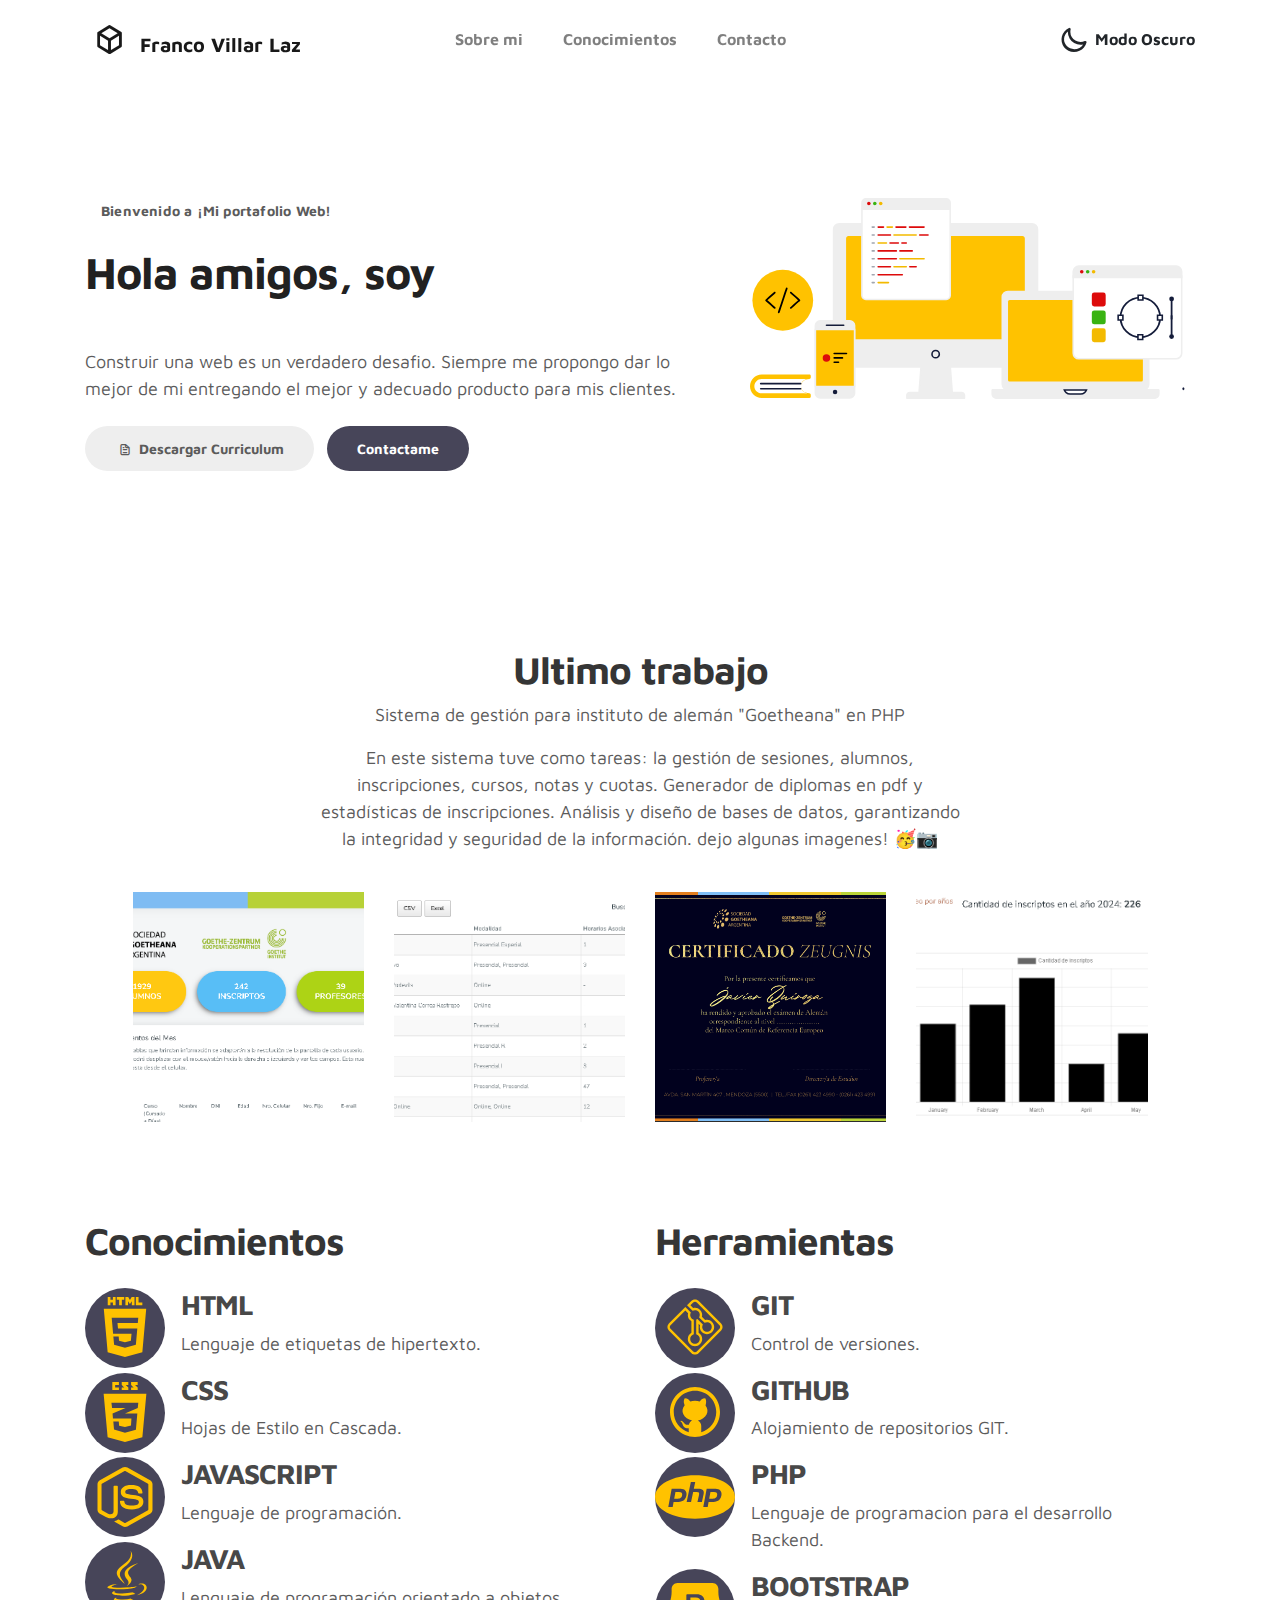
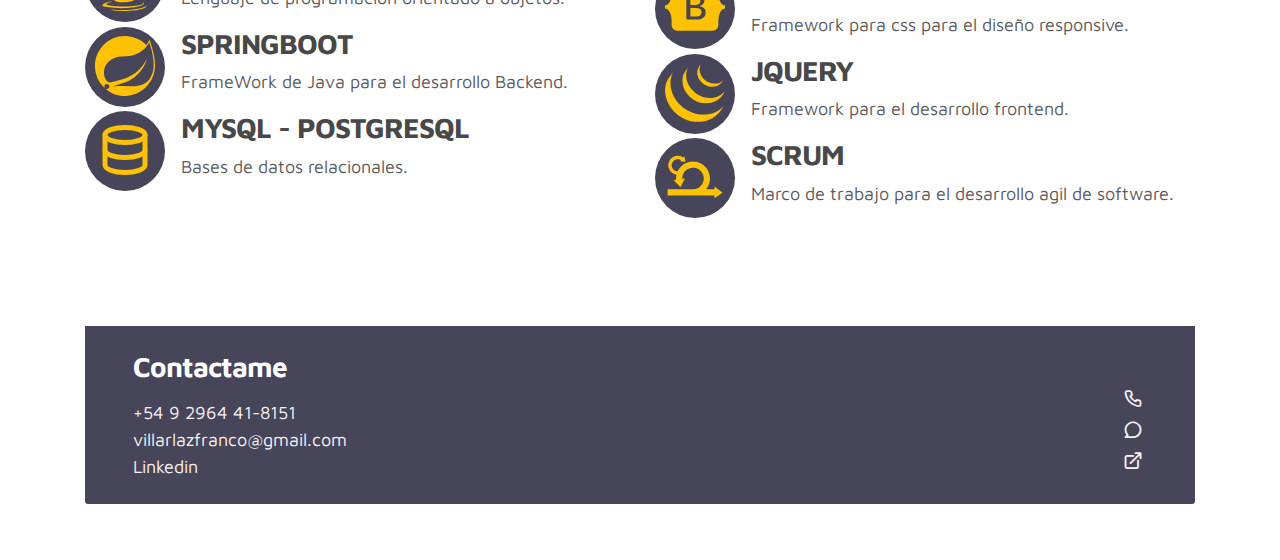
==== index.html @ 9d747d02 "Act" ====
<!doctype html>
<html lang="en">
  <head>
    <meta charset="utf-8">
    <meta name="viewport" content="width=device-width, initial-scale=1, shrink-to-fit=no">
    <meta name="description" content="">
    <meta name="author" content="">

    <title>Franco Villar Laz portafolio</title>

    <link rel="stylesheet" href="css/bootstrap.min.css">
    <link rel="stylesheet" href="css/unicons.css">
    <link rel="stylesheet" href="css/owl.carousel.min.css">
    <link rel="stylesheet" href="css/owl.theme.default.min.css">
    <link rel="stylesheet" href="css/galeria.css">
    <!-- MAIN STYLE -->
    <link rel="stylesheet" href="css/tooplate-style.css">
  </head>
  <body>

    <!-- MENU -->
    <nav class="navbar navbar-expand-sm navbar-light">
        <div class="container">
            <a class="navbar-brand" href="index.html"><i class='uil uil-cube'></i> Franco Villar Laz</a>

            <button class="navbar-toggler" type="button" data-toggle="collapse" data-target="#navbarNav" aria-controls="navbarNav" aria-expanded="false"
                aria-label="Toggle navigation">
                <span class="navbar-toggler-icon"></span>
                <span class="navbar-toggler-icon"></span>
                <span class="navbar-toggler-icon"></span>
            </button>

            <div class="collapse navbar-collapse" id="navbarNav">
                <ul class="navbar-nav mx-auto">
                    <li class="nav-item">
                        <a href="#about" class="nav-link"><span data-hover="Sobre mi">Sobre mi</span></a>
                    </li>
                    <!-- <li class="nav-item">
                        <a href="#project" class="nav-link"><span data-hover="Project">Proyectos</span></a>
                    </li> -->
                    <li class="nav-item">
                        <a href="#resume" class="nav-link"><span data-hover="Conocimientos">Conocimientos</span></a>
                    </li>
                    <li class="nav-item">
                        <a href="#contact" class="nav-link"><span data-hover="Contacto">Contacto</span></a>
                    </li>
                </ul>

                <ul class="navbar-nav ml-lg-auto">
                    <div class="ml-lg-4">
                      <div class="color-mode d-lg-flex justify-content-center align-items-center">
                        <i class="color-mode-icon"></i>
                        <span id="dark">Modo Oscuro</span>
                      </div>
                    </div>
                </ul>
            </div>
        </div>
    </nav>

    <!-- ABOUT -->
    <section class="about full-screen d-lg-flex justify-content-center align-items-center" id="about">
        <div class="container">
            <div class="row">
                
                <div class="col-lg-7 col-md-12 col-12 d-flex align-items-center">
                    <div class="about-text">
                        <small class="small-text">Bienvenido a <span class="mobile-block">¡Mi portafolio Web!</span></small>
                        <h1 class="animated animated-text">
                            <span class="mr-2">Hola amigos, soy</span>
                                <div class="animated-info">
                                    <span class="animated-item">Franco</span>
                                    <span class="animated-item">Desarrollador Backend</span>
                                    <span class="animated-item">Autodidacta</span>
                                </div>
                        </h1>
                        <br>

                        <p> Construir una web es un verdadero desafio. Siempre me propongo dar lo mejor de mi entregando el mejor y adecuado producto para mis clientes.</p>
                        
                        <div class="custom-btn-group mt-4">
                          <a href="Franco_VillarLaz_CV.pdf" class="btn mr-lg-2 custom-btn"><i class='uil uil-file-alt'></i> Descargar Curriculum</a>
                          <a href="#contact" class="btn custom-btn custom-btn-bg custom-btn-link">Contactame</a>
                        </div>
                    </div>
                </div>

                <div class="col-lg-5 col-md-12 col-12">
                    <div class="about-image svg">
                        <img src="images/undraw/device.svg" class="img-fluid" alt="svg image">
                    </div>
                </div>

            </div>
        </div>
    </section>

<!-- PROJECTS --> 
 <section class="project py-5" id="project">
        <div class="container">
                
                <div class="row">
                  <div class="col-lg-11 text-center mx-auto col-12">

                      <div class="col-lg-8 mx-auto">
                        <h2> Ultimo trabajo </h2>
                        <p>Sistema de gestión para instituto de alemán "Goetheana" en PHP</p>
                        <p>En este sistema tuve como tareas:

                          la gestión de sesiones, alumnos, inscripciones, cursos, notas y
                          cuotas.
                          Generador de diplomas en pdf y estadísticas de inscripciones.
                          Análisis y diseño de bases de datos, garantizando la integridad y
                          seguridad de la información.
                          dejo algunas imagenes! 🥳📷
                          </p><br>
                      </div>

                      <div class="row" id="gallery" data-toggle="modal" data-target="#exampleModal">
                        <div class="col-12 col-sm-6 col-lg-3">
                          <img class="w-100" src="./images/Galeria/goetheInicio.png"  alt="First slide" data-target="#carouselExample" data-slide-to="0">
                        </div>
                        <div class="col-12 col-sm-6 col-lg-3">

                          <img class="w-100" src="./images/Galeria/gestion_cursos.png"  alt="First slide" data-target="#carouselExample" data-slide-to="1">
                        </div>
                        <div class="col-12 col-sm-6 col-lg-3">
                          <img class="w-100"src="./images/Galeria/certificado.png" alt="First slide" data-target="#carouselExample" data-slide-to="2">
                        </div>
                        <div class="col-12 col-sm-6 col-lg-3">
                          <img class="w-100" src="./images/Galeria/stats.png"
                          alt="First slide" data-target="#carouselExample" data-slide-to="3">
                        </div>
                      </div>
                      
                      <!-- Modal -->
                      <!-- 
                      This part is straight out of Bootstrap docs. Just a carousel inside a modal.
                      -->
                      <div class="modal fade" id="exampleModal" tabindex="-1" role="dialog" aria-hidden="true">
                        <div class="modal-dialog" role="document">
                          <div class="modal-content">
                            <div class="modal-header">
                              <button type="button" class="close" data-dismiss="modal" aria-label="Close">
                                <span aria-hidden="true">&times;</span>
                              </button>
                            </div>
                            <div class="modal-body">
                              <div id="carouselExample" class="carousel slide" data-ride="carousel">
                                <ol class="carousel-indicators">
                                  <li data-target="#carouselExample" data-slide-to="0" class="active"></li>
                                  <li data-target="#carouselExample" data-slide-to="1"></li>
                                  <li data-target="#carouselExample" data-slide-to="2"></li>
                                  <li data-target="#carouselExample" data-slide-to="3"></li>
                                </ol>
                                <div class="carousel-inner">
                                  <div class="carousel-item active">
                                    <img class="d-block w-100" src="./images/Galeria/goetheInicio.png" alt="Fourth slide">
                                   
                                  </div>
                                  <div class="carousel-item">
                                    <img class="d-block w-100" src="./images/Galeria/gestion_cursos.png" alt="Fourth slide">
                                    
                                  </div>
                                  <div class="carousel-item">
                                    <img class="d-block w-100" src="./images/Galeria/certificado.png" alt="Fourth slide">
                                    
                                  </div>
                                  <div class="carousel-item">
                                    <img class="d-block w-100" src="./images/Galeria/stats.png" alt="Fourth slide">
                                  </div>
                                </div>
                                <a class="carousel-control-prev" href="#carouselExample" role="button" data-slide="prev">
                                  <span class="carousel-control-prev-icon" aria-hidden="true"></span>
                                  <span class="sr-only">Previous</span>
                                </a>
                                <a class="carousel-control-next" href="#carouselExample" role="button" data-slide="next">
                                  <span class="carousel-control-next-icon" aria-hidden="true"></span>
                                  <span class="sr-only">Next</span>
                                </a>
                              </div>
                            </div>
                            <div class="modal-footer">
                              <button type="button" class="btn btn-secondary" data-dismiss="modal">Close</button>
                            </div>
                          </div>
                        </div>
                      </div>
    </section>

    <!-- FEATURES -->
    <section class="resume py-5 d-lg-flex justify-content-center align-items-center" id="resume">
        <div class="container">
            <div class="row">

                <div class="col-lg-6 col-12">
                  <h2 class="mb-4">Conocimientos</h2>

                    <div class="conocimientos">
                        <div class="">
                             <div class="timeline-yr">
                                  <span><svg fill="#ffc200" version="1.1" xmlns="http://www.w3.org/2000/svg" xmlns:xlink="http://www.w3.org/1999/xlink" width="60px" height="60px" viewBox="0 0 512 512" enable-background="new 0 0 512 512" xml:space="preserve"><g id="SVGRepo_bgCarrier" stroke-width="0"></g><g id="SVGRepo_tracerCarrier" stroke-linecap="round" stroke-linejoin="round"></g><g id="SVGRepo_iconCarrier"> <g id="c133de6af664cd4f011a55de6b000d0b"> <path display="inline" d="M108.669,0.501h23.032v22.756h21.069V0.501h23.034V69.41h-23.032V46.334h-21.069V69.41h-23.032V0.501 H108.669z M206.091,23.353h-20.275V0.501h63.594v22.852h-20.285V69.41h-23.032V23.353H206.091z M259.502,0.501h24.02l14.771,24.213 l14.759-24.213h24.023V69.41h-22.938V35.256l-15.845,24.5h-0.395l-15.856-24.5V69.41h-22.539V0.501z M348.54,0.501h23.038v46.133 h32.391V69.41H348.54V0.501z M74.987,100.926l32.946,369.533l147.844,41.04L404.031,470.4l32.981-369.475H74.987z M368.289,188.62 l-2.063,22.977l-0.906,10.188h-0.149H256h-0.158h-63.956l4.142,46.407h59.814H256h92.98h12.214l-1.106,12.172l-10.65,119.32 l-0.682,7.652L256,433.045v0.008l-0.208,0.059l-92.839-25.774l-6.351-71.161h20.97h24.527l3.227,36.146l50.474,13.632l0.042-0.013 v-0.004l50.551-13.64l5.257-58.781H256h-0.158H154.578L143.439,188.62l-1.085-12.157h113.488H256h113.374L368.289,188.62z"> </path> </g> </g></svg></span>
                             </div>
                             <div class="timeline-info">
                                  <h3><span>HTML</span></h3>
                                  <p>Lenguaje de etiquetas de hipertexto.</p>
                             </div>
                        </div>

                        <div class="">
                            <div class="timeline-yr">
                                <span><svg fill="#ffc200" version="1.1" xmlns="http://www.w3.org/2000/svg" xmlns:xlink="http://www.w3.org/1999/xlink" width="60px" height="60px" viewBox="0 0 512 512" enable-background="new 0 0 512 512" xml:space="preserve"><g id="SVGRepo_bgCarrier" stroke-width="0"></g><g id="SVGRepo_tracerCarrier" stroke-linecap="round" stroke-linejoin="round"></g><g id="SVGRepo_iconCarrier"> <g id="c133de6af664cd4f011a55de6b001a2b"> <path display="inline" d="M204.064,46.682v22.018h-56.302V0.501h56.302v24.13h-32.172v22.051H204.064z M261.941,24.631h22.492 V0.501h-56.308c0,0,0,12.112,0,24.13c7.533,7.533,11.461,11.139,22.356,22.034c-6.369,0-22.356,0.022-22.356,0.021v22.014h56.308 V46.682L261.941,24.631z M341.746,24.631h22.49V0.501H307.93c0,0,0,12.112,0,24.13c7.531,7.533,11.461,11.139,22.355,22.034 c-6.365,0-22.355,0.022-22.355,0.021v22.014h56.307V46.682L341.746,24.631z M438.395,101.112l-34.203,370.486l-148.193,39.9 l-148.196-39.9L73.605,101.112H438.395z M369.477,176.444H255.865h-115.62l5.529,44.739h110.091h6.184l-6.184,2.574 l-106.067,44.177l3.518,43.73l102.549,0.333l54.963,0.175l-3.521,58.311l-51.442,14.484v-0.046l-0.422,0.116l-49.684-12.542 l-3.015-36.195h-0.164h-46.085h-0.162l6.032,69.876l93.5,27.649v-0.05l0.168,0.05l93-27.146L361.1,267.935H255.865h-0.26 l0.26-0.112l109.086-46.639L369.477,176.444z"> </path> </g> </g></svg></span>
                            </div>
                            <div class="timeline-info">
                                <h3><span>CSS</span></h3>
                                <p>Hojas de Estilo en Cascada.</p>
                            </div>
                        </div>

                        <div class="">
                            <div class="timeline-yr">
                                <span><svg fill="#ffc200" width="60px" height="60px" viewBox="0 0 24 24"  xmlns="http://www.w3.org/2000/svg"><g id="SVGRepo_bgCarrier" stroke-width="0"></g><g id="SVGRepo_tracerCarrier" stroke-linecap="round" stroke-linejoin="round"></g><g id="SVGRepo_iconCarrier"> <path d="M12 23.9555C11.6584 23.9555 11.3395 23.8674 11.0435 23.7134L8.01449 21.9748C7.55901 21.7327 7.78675 21.6447 7.9234 21.6006C8.5383 21.4026 8.65217 21.3586 9.28986 21.0064C9.35818 20.9624 9.44928 20.9844 9.5176 21.0284L11.8406 22.3709C11.9317 22.4149 12.0455 22.4149 12.1139 22.3709L21.2008 17.2871C21.2919 17.2431 21.3375 17.1551 21.3375 17.045V6.89944C21.3375 6.7894 21.2919 6.70137 21.2008 6.65735L12.1139 1.59556C12.0228 1.55155 11.9089 1.55155 11.8406 1.59556L2.75362 6.65735C2.66253 6.70137 2.61698 6.81141 2.61698 6.89944V17.045C2.61698 17.1331 2.66253 17.2431 2.75362 17.2871L5.23602 18.6736C6.57971 19.3338 7.42236 18.5636 7.42236 17.7933V7.77975C7.42236 7.6477 7.53623 7.51566 7.69565 7.51566H8.85714C8.99379 7.51566 9.13043 7.6257 9.13043 7.77975V17.7933C9.13043 19.5319 8.15114 20.5443 6.44306 20.5443C5.91925 20.5443 5.50932 20.5443 4.34783 19.9941L1.95652 18.6736C1.36439 18.3435 1 17.7273 1 17.067V6.92145C1 6.26121 1.36439 5.645 1.95652 5.31488L11.0435 0.231082C11.6128 -0.0770272 12.3872 -0.0770272 12.9565 0.231082L22.0435 5.31488C22.6356 5.645 23 6.26121 23 6.92145V17.067C23 17.7273 22.6356 18.3435 22.0435 18.6736L12.9565 23.7574C12.6605 23.8894 12.3188 23.9555 12 23.9555ZM14.8012 16.979C10.8157 16.979 9.99586 15.2184 9.99586 13.7219C9.99586 13.5898 10.1097 13.4578 10.2692 13.4578H11.4534C11.5901 13.4578 11.7039 13.5458 11.7039 13.6778C11.8861 14.8442 12.4099 15.4165 14.824 15.4165C16.7371 15.4165 17.5569 14.9983 17.5569 14.008C17.5569 13.4358 17.3292 13.0176 14.3458 12.7315C11.8634 12.4894 10.3147 11.9612 10.3147 10.0466C10.3147 8.26392 11.8634 7.20755 14.4596 7.20755C17.3747 7.20755 18.8095 8.17589 18.9917 10.2886C18.9917 10.3547 18.9689 10.4207 18.9234 10.4867C18.8778 10.5307 18.8095 10.5747 18.7412 10.5747H17.5569C17.4431 10.5747 17.3292 10.4867 17.3064 10.3767C17.0331 9.16624 16.3271 8.7701 14.4596 8.7701C12.3644 8.7701 12.1139 9.47435 12.1139 10.0025C12.1139 10.6408 12.4099 10.8388 15.234 11.191C18.0352 11.5431 19.3561 12.0493 19.3561 13.9419C19.3333 15.8786 17.6936 16.979 14.8012 16.979Z" fill="#ffc200ff"></path> </g></svg></span>
                            </div>
                            <div class="timeline-info">
                                <h3><span>JAVASCRIPT</h3>
                                <p>Lenguaje de programación. </p>
                            </div>
                        </div>
                        
                        <div class="">
                            <div class="timeline-yr">
                                <span>
                                  <svg fill="#ffc200" width="60px" height="60px" viewBox="-3 0 24 24" xmlns="http://www.w3.org/2000/svg"><g id="SVGRepo_bgCarrier" stroke-width="0"></g><g id="SVGRepo_tracerCarrier" stroke-linecap="round" stroke-linejoin="round"></g><g id="SVGRepo_iconCarrier"><path d="m5.701 18.561s-.918.534.653.714c.575.085 1.239.134 1.913.134 1.084 0 2.138-.125 3.149-.363l-.093.018c.374.228.809.445 1.262.624l.059.02c-4.698 2.014-10.633-.117-6.942-1.148z"></path><path d="m5.127 15.933s-1.029.762.542.924c.687.086 1.482.136 2.289.136 1.461 0 2.884-.162 4.252-.468l-.129.024c.275.258.604.463.968.596l.02.006c-5.68 1.661-12.008.131-7.942-1.218z"></path><path d="m9.966 11.475c1.158 1.333-.304 2.532-.304 2.532s2.939-1.52 1.59-3.418c-1.261-1.772-2.228-2.653 3.006-5.688 0 0-8.216 2.052-4.292 6.574z"></path><path d="m16.18 20.505s.678.56-.747.992c-2.712.822-11.287 1.07-13.67.033-.856-.373.75-.89 1.254-.998.232-.059.499-.093.774-.093h.057-.003c-.952-.671-6.155 1.318-2.64 1.886 9.579 1.554 17.462-.7 14.978-1.82z"></path><path d="m6.142 13.21s-4.362 1.036-1.545 1.412c.759.063 1.644.098 2.536.098 1.139 0 2.264-.058 3.372-.171l-.139.012c1.805-.152 3.618-.48 3.618-.48-.425.186-.785.382-1.126.605l.029-.018c-4.43 1.165-12.986.623-10.523-.569 1.086-.563 2.372-.893 3.734-.893h.046-.002z"></path><path d="m13.966 17.585c4.502-2.34 2.421-4.588.967-4.286-.199.037-.372.085-.539.146l.023-.007c.095-.134.226-.237.379-.295l.006-.002c2.874-1.01 5.086 2.981-.928 4.56.037-.033.067-.072.089-.115l.001-.002z"></path><path d="m11.252 0s2.494 2.494-2.366 6.33c-3.896 3.077-.889 4.831 0 6.836-2.274-2.052-3.943-3.858-2.824-5.54 1.644-2.468 6.197-3.664 5.19-7.627z"></path><path d="m6.585 23.925c4.32.277 10.96-.154 11.12-2.198 0 0-.302.775-3.572 1.391-1.806.326-3.885.512-6.008.512-1.739 0-3.448-.125-5.121-.366l.191.023s.553.458 3.393.64z"></path></g></svg>
                                </span>
                            </div>
                            <div class="timeline-info">
                                <h3><span>JAVA</h3>
                                <p>Lenguaje de programación orientado a objetos.</p>
                            </div>
                        </div>
                        <div class="">
                          <div class="timeline-yr">
                              <span><svg fill="#ffc200" width="60px" height="60px" viewBox="0 0 32 32" xmlns="http://www.w3.org/2000/svg" ><g id="SVGRepo_bgCarrier" stroke-width="0"></g><g id="SVGRepo_tracerCarrier" stroke-linecap="round" stroke-linejoin="round"></g><g id="SVGRepo_iconCarrier"> <g fill="none" fill-rule="evenodd"> <path d="M0 0h32v32H0z"></path> <path fill="#ffc200ff" d="M5.466 27.993c.586.473 1.446.385 1.918-.202.475-.585.386-1.445-.2-1.92-.585-.474-1.444-.383-1.92.202-.45.555-.392 1.356.115 1.844l-.266-.234C1.972 24.762 0 20.597 0 15.978 0 7.168 7.168 0 15.98 0c4.48 0 8.53 1.857 11.435 4.836.66-.898 1.232-1.902 1.7-3.015 2.036 6.118 3.233 11.26 2.795 15.31-.592 8.274-7.508 14.83-15.93 14.83-3.912 0-7.496-1.416-10.276-3.757l-.238-.21zm23.58-4.982c4.01-5.336 1.775-13.965-.085-19.48-1.657 3.453-5.738 6.094-9.262 6.93-3.303.788-6.226.142-9.283 1.318-6.97 2.68-6.86 10.992-3.02 12.86.002 0 .23.124.227.12 0-.002 5.644-1.122 8.764-2.274 4.56-1.684 9.566-5.835 11.213-10.657-.877 5.015-5.182 9.84-9.507 12.056-2.302 1.182-4.092 1.445-7.88 2.756-.464.158-.828.314-.828.314.96-.16 1.917-.212 1.917-.212 5.393-.255 13.807 1.516 17.745-3.73z"></path> </g> </g></svg></span>
                          </div>
                          <div class="timeline-info">
                              <h3><span>SPRINGBOOT</h3>
                              <p>FrameWork de Java para el desarrollo Backend.</p>
                          </div>
                        </div>

                        <div class="">
                          <div class="timeline-yr">
                              <span><svg width="60px" height="60px" viewBox="0 0 24 24" xmlns="http://www.w3.org/2000/svg" fill="none"><g id="SVGRepo_bgCarrier" stroke-width="0"></g><g id="SVGRepo_tracerCarrier" stroke-linecap="round" stroke-linejoin="round"></g><g id="SVGRepo_iconCarrier"> <g stroke="#ffc200ff" stroke-width="2"> <path d="M20 12c0 1.657-3.582 3-8 3s-8-1.343-8-3"></path> <path d="M20 18c0 1.657-3.582 3-8 3s-8-1.343-8-3"></path> <ellipse cx="12" cy="6" rx="8" ry="3"></ellipse> <path d="M4 6v12"></path> <path d="M20 6v12"></path> </g> </g></svg></span>
                            </div>
                          <div class="timeline-info">
                              <h3><span>MYSQL - POSTGRESQL</h3>
                              <p>Bases de datos relacionales.</p>
                          </div>

                      </div>
                    </div>
                </div>

                <div class="col-lg-6 col-12">
                  <h2 class="mb-4 mobile-mt-2">Herramientas</h2>

                    <div class="timeline">
                        <div class="">
                              <div class="timeline-yr">
                                  <span><svg xmlns="http://www.w3.org/2000/svg" x="0px" y="0px" width="60" height="60" viewBox="0,0,256,256">
                                    <g fill="#ffc200" fill-rule="nonzero" stroke="none" stroke-width="1" stroke-linecap="butt" stroke-linejoin="miter" stroke-miterlimit="10" stroke-dasharray="" stroke-dashoffset="0" font-family="none" font-weight="none" font-size="none" text-anchor="none" style="mix-blend-mode: normal"><g transform="scale(5.12,5.12)"><path d="M25,4c0.56641,0 1.09766,0.21875 1.49609,0.62109l18.88281,18.88281c0.82813,0.82422 0.82813,2.16797 0,2.99219l-18.88281,18.88281c-0.39844,0.40234 -0.92969,0.62109 -1.49609,0.62109c-0.56641,0 -1.09766,-0.21875 -1.49609,-0.62109l-18.88281,-18.88281c-0.82813,-0.82422 -0.82813,-2.16797 0,-2.99219l12.32031,-12.32031l2.27344,2.27344c-0.54687,2.03125 0.00391,4.24609 1.54297,5.78516c0.36719,0.36719 0.78516,0.68359 1.24219,0.94531v9.62891c-1.82031,1.05078 -3,3.00781 -3,5.18359c0,3.30859 2.69141,6 6,6c3.30859,0 6,-2.69141 6,-6c0,-2.17578 -1.17969,-4.13281 -3,-5.18359v-7.57422l1.21484,1.21484c-0.54687,2.03125 0.00391,4.24609 1.54297,5.78516c1.13281,1.13281 2.64063,1.75781 4.24219,1.75781c1.60156,0 3.10938,-0.625 4.24219,-1.75781c2.33984,-2.33984 2.33984,-6.14453 0,-8.48437c-1.12891,-1.12891 -2.625,-1.75 -4.22266,-1.75c-0.52734,0 -1.05469,0.07031 -1.5625,0.20703l-2.67187,-2.67187c0.54688,-2.03125 -0.00391,-4.24609 -1.54297,-5.78516c-1.12891,-1.12891 -2.625,-1.75 -4.22266,-1.75c-0.52734,0 -1.05469,0.07031 -1.5625,0.20703l-2.27344,-2.27344l2.32031,-2.32031c0.39844,-0.40234 0.92969,-0.62109 1.49609,-0.62109M25,2c-1.05469,0 -2.10937,0.40234 -2.91016,1.20703l-3.73437,3.73437l4.62109,4.62109c0.62891,-0.36719 1.33594,-0.55469 2.04297,-0.55469c1.01563,0 2.03125,0.38672 2.80859,1.16406c1.31641,1.31641 1.50781,3.31641 0.60547,4.84766l4.54297,4.54297c0.62891,-0.36719 1.33594,-0.55469 2.04297,-0.55469c1.01563,0 2.03125,0.38672 2.80859,1.16406c1.5625,1.5625 1.5625,4.09375 0,5.65625c-0.78125,0.78125 -1.80469,1.17188 -2.82812,1.17188c-1.02344,0 -2.04687,-0.39062 -2.82812,-1.17187c-1.31641,-1.31641 -1.50781,-3.31641 -0.60547,-4.85156l-4.54297,-4.54297c-0.32422,0.19141 -0.66797,0.33203 -1.02344,0.42188v12.28516c1.72266,0.44531 3,1.99609 3,3.85938c0,2.21094 -1.78906,4 -4,4c-2.20703,0 -4,-1.78906 -4,-4c0,-1.86328 1.27734,-3.41406 3,-3.85937v-12.28516c-0.66797,-0.17187 -1.30469,-0.50391 -1.82812,-1.02734c-1.31641,-1.31641 -1.50781,-3.31641 -0.60547,-4.84766l-4.625,-4.625l-13.73437,13.73438c-1.60938,1.60547 -1.60938,4.21484 0,5.82031l18.88281,18.88281c0.80078,0.80469 1.85547,1.20703 2.91016,1.20703c1.05469,0 2.10938,-0.40234 2.91016,-1.20703l18.88281,-18.88281c1.60938,-1.60547 1.60938,-4.21484 0,-5.82031l-18.88281,-18.88281c-0.80078,-0.80469 -1.85547,-1.20703 -2.91016,-1.20703z"></path></g></g>
                                    </svg></span></div>
                              <div class="timeline-info">
                                  <h3><span>GIT</span></h3>
                                  <p>Control de versiones.</p>
                              </div>
                        </div> 
                        <div class="">
                          <div class="timeline-yr">
                              <span><svg xmlns="http://www.w3.org/2000/svg" x="0px" y="0px" width="60" height="60" viewBox="0,0,256,256">
                                <g fill="#ffc200" fill-rule="nonzero" stroke="none" stroke-width="1" stroke-linecap="butt" stroke-linejoin="miter" stroke-miterlimit="10" stroke-dasharray="" stroke-dashoffset="0" font-family="none" font-weight="none" font-size="none" text-anchor="none" style="mix-blend-mode: normal"><g transform="scale(5.33333,5.33333)"><path d="M24,4c-11.02793,0 -20,8.97207 -20,20c0,11.02793 8.97207,20 20,20c11.02793,0 20,-8.97207 20,-20c0,-11.02793 -8.97207,-20 -20,-20zM24,7c9.40662,0 17,7.59339 17,17c0,7.66536 -5.04306,14.12252 -12,16.25195v-5.11523c0,-1.91008 -1.10068,-3.5481 -2.69141,-4.36328c3.13805,-0.60035 5.72121,-2.3751 6.93703,-4.76606c1.21582,-2.39096 0.9149,-5.10432 -0.80812,-7.28668c0.44354,-1.36529 0.93902,-3.76003 -0.23828,-5.64453c-2.26987,0 -3.73455,1.55591 -4.43359,2.52344c-1.19501,-0.39258 -2.47379,-0.5962 -3.76562,-0.59961c-1.29267,0.00115 -2.5728,0.20278 -3.76953,0.59375c-0.70074,-0.96798 -2.16424,-2.51758 -4.42969,-2.51758c-1.35107,2.16264 -0.51586,4.48839 -0.06836,5.4375c-1.84039,2.17401 -2.23014,4.93209 -1.04286,7.37992c1.18727,2.44783 3.80041,4.27375 6.99208,4.88571c-1.30614,0.67319 -2.28436,1.89475 -2.58398,3.37695h-1.31445c-1.297,0 -1.80095,-0.52702 -2.50195,-1.41602c-0.692,-0.889 -1.43608,-1.48638 -2.33008,-1.73437c-0.482,-0.051 -0.80672,0.31563 -0.38672,0.64063c1.419,0.966 1.51694,2.54703 2.08594,3.58203c0.518,0.932 1.5793,1.77148 2.7793,1.77148h1.57031v3.25195c-6.95694,-2.12943 -12,-8.58659 -12,-16.25195c0,-9.40661 7.59339,-17 17,-17z"></path></g></g>
                                </svg></span></div>
                          <div class="timeline-info">
                              <h3><span>GITHUB</span></h3>
                              <p>Alojamiento de repositorios GIT.</p >
                          </div>
                        </div> 
                        <div class="">
                          <div class="timeline-yr">
                              <span>
                                <svg viewBox="0 0 24 24" fill="none" xmlns="http://www.w3.org/2000/svg"><g id="SVGRepo_bgCarrier" stroke-width="0"></g><g id="SVGRepo_tracerCarrier" stroke-linecap="round" stroke-linejoin="round"></g><g id="SVGRepo_iconCarrier"> <path d="M12 5.5C5.27148 5.5 0 8.35547 0 12C0 15.6445 5.27148 18.5 12 18.5C18.7285 18.5 24 15.6445 24 12C24 8.35547 18.7285 5.5 12 5.5ZM10.7539 7.5H12.0645L11.6484 9.5H12.8184C13.5605 9.5 14.0586 9.60352 14.3418 9.86328C14.6191 10.1191 14.7031 10.5391 14.5918 11.1113L14.0723 13.5H12.7402L13.2188 11.291C13.2773 10.9883 13.2539 10.7773 13.1523 10.666C13.0508 10.5547 12.8281 10.5 12.4941 10.5H11.4453L10.8125 13.5H9.5L10.7539 7.5ZM5 9.5H7.66602C8.9375 9.5 9.70703 10.3516 9.40625 11.623C9.05664 13.0996 8.11914 13.5 6.39648 13.5H5.57227L5.31055 15H3.98633L5 9.5ZM15.5 9.5H18.166C19.4375 9.5 20.207 10.3516 19.9062 11.623C19.5566 13.0996 18.6191 13.5 16.8965 13.5H16.0723L15.8105 15H14.4863L15.5 9.5ZM6.13477 10.5L5.75781 12.5H6.61328C7.35352 12.5 8.04102 12.416 8.15625 11.3125C8.19922 10.8848 8.02148 10.5 7.16602 10.5H6.13477ZM16.6348 10.5L16.2578 12.5H17.1133C17.8535 12.5 18.541 12.416 18.6562 11.3125C18.6992 10.8848 18.5215 10.5 17.666 10.5H16.6348Z" fill="#ffc200"></path> </g></svg>
                              </span>
                          </div>
                          <div class="timeline-info">
                              <h3><span>PHP</span></h3>
                              <p>Lenguaje de programacion para el desarrollo Backend.</p>
                          </div>
                      </div>
                      
                        <div class="">
                             <div class="timeline-yr">
                                  <span><svg width="60px" height="60px" viewBox="0 0 24 24" fill="none" xmlns="http://www.w3.org/2000/svg"><g id="SVGRepo_bgCarrier" stroke-width="0"></g><g id="SVGRepo_tracerCarrier" stroke-linecap="round" stroke-linejoin="round"></g><g id="SVGRepo_iconCarrier"> <path fill-rule="evenodd" clip-rule="evenodd" d="M4.98488 2C3.61546 2 2.60217 3.19858 2.64753 4.49844C2.69105 5.74725 2.63451 7.36461 2.22732 8.68359C1.81892 10.0064 1.1282 10.8444 0 10.952V12.1666C1.1282 12.2742 1.81892 13.1122 2.22732 14.4351C2.63451 15.754 2.69105 17.3714 2.64753 18.6202C2.60217 19.9199 3.61546 21.1186 4.98508 21.1186H19.0169C20.3864 21.1186 21.3995 19.9201 21.3541 18.6202C21.3106 17.3714 21.3671 15.754 21.7743 14.4351C22.1829 13.1122 22.8718 12.2742 24 12.1666V10.952C22.8718 10.8444 22.1829 10.0064 21.7743 8.68359C21.3671 7.36481 21.3106 5.74725 21.3541 4.49844C21.3995 3.19878 20.3864 2 19.0169 2H4.98468H4.98488ZM16.2712 13.7687C16.2712 15.5586 14.9361 16.6441 12.7206 16.6441H8.94915C8.84127 16.6441 8.7378 16.6012 8.66152 16.5249C8.58523 16.4486 8.54237 16.3452 8.54237 16.2373V6.88136C8.54237 6.77347 8.58523 6.67001 8.66152 6.59372C8.7378 6.51743 8.84127 6.47458 8.94915 6.47458H12.6991C14.5464 6.47458 15.7588 7.47525 15.7588 9.01166C15.7588 10.09 14.9433 11.0555 13.9041 11.2245V11.2809C15.3187 11.4361 16.2712 12.4156 16.2712 13.7687ZM12.3094 7.76407H10.1589V10.8015H11.9701C13.3702 10.8015 14.1423 10.2377 14.1423 9.2299C14.1423 8.28556 13.4784 7.76407 12.3094 7.76407ZM10.1589 12.0068V15.3542H12.3885C13.8462 15.3542 14.6184 14.7692 14.6184 13.6699C14.6184 12.5704 13.8246 12.0066 12.2947 12.0066H10.1589V12.0068Z" fill="#ffc200ff"></path> </g></svg></span>
                             </div>
                             <div class="timeline-info">
                                  <h3><span>BOOTSTRAP</span></h3>
                                  <p>Framework para css para el diseño responsive.</p>
                             </div>
                        </div>

                        <div class="">
                            <div class="timeline-yr">
                                <span><svg fill="#ffc200ff" version="1.1" xmlns="http://www.w3.org/2000/svg" xmlns:xlink="http://www.w3.org/1999/xlink" width="60px" height="60px" viewBox="0 0 512 512" enable-background="new 0 0 512 512" xml:space="preserve"><g id="SVGRepo_bgCarrier" stroke-width="0"></g><g id="SVGRepo_tracerCarrier" stroke-linecap="round" stroke-linejoin="round"></g><g id="SVGRepo_iconCarrier"> <g id="5151e0c8492e5103c096af88a51ef0ed"> <path display="inline" d="M499.161,364.63c0,0-63.554,171.386-282.354,131.488c-3.443-0.641-6.745-1.838-10.089-2.849 c-0.782-0.229-1.572-0.479-2.354-0.703c-3.285-1.022-6.537-2.07-9.769-3.197c-0.37-0.129-0.723-0.25-1.098-0.383 c-2.944-1.035-5.872-2.134-8.762-3.244c-0.757-0.295-1.51-0.582-2.263-0.89c-3.114-1.23-6.212-2.516-9.277-3.859 c-0.565-0.249-1.11-0.499-1.684-0.752c-2.683-1.193-5.332-2.429-7.959-3.685c-0.682-0.346-1.368-0.666-2.055-0.99 c-0.374-0.187-0.777-0.374-1.16-0.565c-1.696-0.848-3.352-1.729-5.023-2.604c-1.289-0.665-2.599-1.313-3.88-2 c-2.366-1.289-4.699-2.599-7.02-3.938c-0.861-0.491-1.73-0.965-2.583-1.46c-3.152-1.854-6.271-3.78-9.344-5.727 c-0.869-0.557-1.729-1.147-2.586-1.722c-2.004-1.297-4.009-2.595-5.972-3.95c-0.208-0.142-0.407-0.291-0.611-0.437 c-0.761-0.516-1.484-1.044-2.241-1.593c-2.071-1.439-4.121-2.911-6.15-4.408c-0.981-0.74-1.959-1.484-2.932-2.229 c-1.838-1.402-3.667-2.837-5.481-4.284c-0.902-0.723-1.817-1.438-2.719-2.17c-2.212-1.822-4.417-3.677-6.575-5.548 c-0.408-0.357-0.84-0.707-1.256-1.081c-0.042-0.017-0.071-0.05-0.117-0.088c-2.449-2.146-4.853-4.346-7.236-6.591 c-0.719-0.657-1.435-1.36-2.158-2.05c-1.78-1.71-3.543-3.432-5.277-5.178c-0.72-0.707-1.431-1.422-2.121-2.138 c-2.241-2.304-4.454-4.611-6.616-6.97c-0.079-0.107-0.158-0.17-0.253-0.274c-0.038-0.041-0.092-0.096-0.129-0.142 c-2.212-2.437-4.383-4.928-6.508-7.427c-0.595-0.703-1.193-1.422-1.78-2.133c-1.584-1.909-3.144-3.813-4.674-5.743 c-0.636-0.803-1.272-1.613-1.9-2.42c-1.717-2.217-3.414-4.45-5.057-6.721c-0.308-0.424-0.636-0.84-0.932-1.256 c-0.063-0.07-0.116-0.146-0.158-0.216c-1.904-2.633-3.742-5.315-5.547-8.001c-0.561-0.824-1.089-1.672-1.63-2.521 c-1.306-1.987-2.587-3.976-3.826-5.988c-0.648-1.031-1.264-2.066-1.888-3.103c-1.127-1.879-2.229-3.759-3.298-5.655 c-0.611-1.073-1.214-2.121-1.805-3.223c-0.329-0.582-0.686-1.182-1.006-1.792c-0.562-1.016-1.069-2.075-1.618-3.111 c-0.848-1.626-1.709-3.26-2.528-4.915c-34.557-69.094-40.196-153.694,5.048-218.723l35.314-44.789 c-39.843,77.007-21.936,170.778,27.908,238.76c1.8,2.475,3.643,4.916,5.526,7.356c0.583,0.736,1.168,1.477,1.751,2.184 c1.567,1.996,3.168,3.967,4.786,5.918c0.583,0.686,1.152,1.359,1.747,2.066c2.163,2.554,4.375,5.09,6.646,7.564 c0.108,0.12,0.212,0.229,0.316,0.345c2.146,2.342,4.333,4.653,6.558,6.933c0.69,0.698,1.393,1.389,2.096,2.088 c1.747,1.783,3.531,3.514,5.344,5.235c0.686,0.682,1.376,1.339,2.088,2.017c2.449,2.279,4.919,4.545,7.435,6.758 c0.262,0.229,0.532,0.44,0.773,0.652c2.329,2.025,4.687,3.997,7.074,5.96c0.832,0.678,1.68,1.355,2.528,2.029 c1.875,1.509,3.772,2.978,5.681,4.437c0.911,0.699,1.846,1.41,2.791,2.108c2.075,1.539,4.171,3.053,6.288,4.55 c0.719,0.486,1.418,1.015,2.146,1.505c2.188,1.514,4.417,2.986,6.654,4.425c0.84,0.558,1.672,1.14,2.52,1.681 c3.086,1.954,6.205,3.875,9.357,5.73c0.811,0.466,1.622,0.902,2.42,1.352c2.379,1.376,4.762,2.731,7.19,4.029 c1.314,0.731,2.666,1.393,3.996,2.096c1.988,1.023,3.976,2.063,5.988,3.044c0.761,0.374,1.501,0.724,2.246,1.077 c2.566,1.235,5.14,2.425,7.743,3.605c0.616,0.267,1.214,0.545,1.834,0.811c3.032,1.327,6.096,2.6,9.186,3.817 c0.794,0.316,1.589,0.62,2.387,0.937c2.811,1.089,5.643,2.146,8.508,3.156c0.445,0.158,0.89,0.32,1.322,0.478 c3.194,1.099,6.408,2.146,9.648,3.136c0.827,0.258,1.655,0.508,2.503,0.757c3.318,0.981,6.616,2.042,10.018,2.812 C351.039,452.521,445.783,434.173,499.161,364.63z M182.44,254.758c4.907,7.024,10.338,15.386,16.846,21.031 c2.354,2.598,4.824,5.13,7.34,7.621c0.632,0.648,1.285,1.272,1.938,1.908c2.437,2.371,4.932,4.704,7.494,6.97 c0.108,0.079,0.204,0.188,0.308,0.263c0.029,0.033,0.054,0.041,0.075,0.074c2.845,2.487,5.781,4.887,8.758,7.244 c0.662,0.508,1.318,1.036,1.988,1.552c2.99,2.291,6.039,4.545,9.166,6.69c0.096,0.066,0.17,0.134,0.266,0.2 c1.376,0.956,2.782,1.846,4.175,2.761c0.674,0.433,1.31,0.898,1.983,1.306c2.237,1.435,4.496,2.828,6.795,4.167 c0.325,0.2,0.641,0.366,0.961,0.553c1.975,1.14,3.992,2.267,6.005,3.356c0.698,0.391,1.414,0.74,2.129,1.114 c1.389,0.724,2.786,1.468,4.2,2.171c0.212,0.1,0.433,0.199,0.637,0.287c2.882,1.418,5.788,2.79,8.762,4.079 c0.632,0.283,1.289,0.532,1.934,0.799c2.375,1.006,4.77,1.992,7.178,2.915c1.022,0.387,2.059,0.757,3.073,1.127 c2.191,0.815,4.383,1.556,6.595,2.296c1.003,0.319,1.984,0.648,2.986,0.956c3.144,0.973,6.254,2.212,9.535,2.753 C472.501,366.942,511.5,236.873,511.5,236.873c-35.16,50.633-103.243,74.791-175.897,55.936c-3.223-0.849-6.403-1.776-9.56-2.77 c-0.974-0.292-1.922-0.607-2.883-0.928c-2.245-0.728-4.479-1.501-6.694-2.308c-1.011-0.37-2.025-0.74-3.02-1.123 c-2.425-0.932-4.824-1.896-7.198-2.902c-0.653-0.283-1.306-0.533-1.942-0.824c-2.981-1.299-5.917-2.663-8.812-4.094 c-1.493-0.729-2.953-1.499-4.425-2.254c-0.849-0.437-1.701-0.875-2.549-1.312c-1.88-1.021-3.751-2.08-5.594-3.154 c-0.437-0.252-0.894-0.491-1.339-0.755c-2.283-1.339-4.537-2.718-6.77-4.134c-0.687-0.438-1.352-0.915-2.038-1.366 c-1.477-0.954-2.944-1.921-4.392-2.902c-3.11-2.146-6.138-4.399-9.128-6.678c-0.69-0.543-1.376-1.073-2.059-1.616 c-31.796-25.111-57-59.423-68.994-98.33c-12.555-40.352-9.847-85.647,11.914-122.406l-26.735,37.738 c-32.715,47.085-30.939,110.113-5.419,159.91C172.252,238.95,177.063,247.046,182.44,254.758z M360.5,196.506 c1.393,0.52,2.782,0.981,4.191,1.458c0.616,0.189,1.231,0.401,1.851,0.584c1.988,0.626,3.963,1.352,6.018,1.738 c93.284,18.023,118.58-47.869,125.317-57.566c-22.165,31.91-59.405,39.57-105.111,28.481c-3.605-0.881-7.572-2.185-11.058-3.416 c-4.462-1.591-8.849-3.404-13.124-5.456c-8.121-3.899-15.848-8.629-23.025-14.045c-40.891-31.029-66.291-90.221-39.61-138.425 L291.51,29.76c-19.287,28.386-21.179,63.638-7.801,94.991C297.823,158.025,326.745,184.132,360.5,196.506z"> </path> </g> </g></svg></span>
                            </div>
                            <div class="timeline-info">
                                <h3><span>JQUERY</span></h3>
                                <p>Framework para el desarrollo frontend.</p>
                            </div>
                        </div>
                        
                        </div>
                        <div class="">
                          <div class="timeline-yr">
                              <span><svg fill="#ffc200ff" width="64px" height="64px" viewBox="0 0 14 14" role="img" focusable="false" aria-hidden="true" xmlns="http://www.w3.org/2000/svg"><g id="SVGRepo_bgCarrier" stroke-width="0"></g><g id="SVGRepo_tracerCarrier" stroke-linecap="round" stroke-linejoin="round"></g><g id="SVGRepo_iconCarrier"><path d="m 9.4619768,9.6829638 c 0.0339,0.0021 0.07045,0.0064 0.107004,0.0064 0.5175422,5.29e-4 1.0356132,-0.0026 1.5531552,0.0026 0.113361,0.0011 0.147263,-0.03761 0.141436,-0.146204 -0.0074,-0.141436 -0.0016,-0.283403 -0.0016,-0.458212 0.587466,0.432256 1.155331,0.849679 1.738029,1.2787572 -0.57846,0.425899 -1.146326,0.843852 -1.738029,1.279816 0,-0.164745 0,-0.300884 0,-0.437023 0,-0.175869 0,-0.176399 -0.171101,-0.176399 -3.3091942,0 -6.6189177,0 -9.9281116,0 -0.159977,0 -0.159977,0 -0.159977,-0.161036 0,-0.349089 0.00477,-0.698178 -0.00265,-1.0467382 -0.00265,-0.113361 0.033902,-0.138788 0.1424961,-0.138258 1.7793473,0.0032 3.5586946,0.0058 5.3380423,0.0011 0.912187,-0.0026 1.632083,-0.380343 2.108306,-1.166455 0.859215,-1.419664 -0.03655,-3.279 -1.682937,-3.518436 -1.2713408,-0.184874 -2.4531579,0.668513 -2.6687561,1.961573 -0.022778,0.13455 -0.024367,0.272808 -0.03761,0.434904 0.208182,-0.02807 0.3967642,-0.05403 0.6102435,-0.08264 -0.3342566,0.646265 -0.6568593,1.270281 -0.9842296,1.902773 -0.5016498,-0.517011 -0.9958835,-1.026077 -1.478993,-1.524019 0.1213071,-0.02013 0.2823436,-0.04344 0.4417909,-0.07681 0.030194,-0.0064 0.074691,-0.05509 0.073632,-0.08317 -0.00901,-0.338495 0.014303,-0.673281 0.080518,-1.005419 0.00212,-0.01007 -0.00265,-0.02172 -0.00583,-0.04132 C 2.6136731,6.4336578 2.3138486,6.3171168 2.0420995,6.1295938 1.377824,5.6697918 1.0303242,4.8142858 1.1934796,4.0345298 c 0.1774579,-0.849679 0.8184255,-1.48482 1.6469159,-1.641618 0.5371415,-0.101178 1.0350832,-0.0048 1.4975334,0.279165 0.081578,0.05032 0.1313719,0.05774 0.1848741,-0.02966 0.031254,-0.05138 0.078399,-0.0927 0.1324314,-0.155209 0.067275,0.271219 0.1303124,0.524957 0.19282,0.778696 0.021189,0.08529 0.03761,0.172161 0.062508,0.256387 0.027016,0.09111 -5.297e-4,0.131902 -0.09694,0.125545 -0.2786355,-0.01907 -0.5578007,-0.03602 -0.8364362,-0.05456 -0.068864,-0.0048 -0.1371989,-0.01218 -0.225663,-0.02066 0.068864,-0.08687 0.1313719,-0.164745 0.1997064,-0.25003 -0.1504272,-0.114454 -0.3162313,-0.171664 -0.4889217,-0.19974 -0.8348471,-0.136669 -1.5706355,0.504828 -1.5536843,1.34974 0.012713,0.648384 0.5593899,1.227903 1.2051251,1.282995 0.083697,0.0069 0.1128314,-0.03549 0.1451447,-0.098 0.4576826,-0.878285 1.1468552,-1.499123 2.084469,-1.822255 2.1692254,-0.747973 4.4338004,0.592232 4.8517546,2.785825 0.206063,1.08011 -0.02861,2.066458 -0.6838762,2.95057 -0.01801,0.02437 -0.03443,0.05032 -0.05032,0.07628 -0.0032,0.0048 0.0011,0.0143 0.0037,0.03443 z"></path></g></svg></span>
                          </div>
                          <div class="timeline-info">
                              <h3><span>SCRUM</span></h3>
                              <p>Marco de trabajo para el desarrollo agil de software.</p>
                          </div>
                      </div>


                    </div>
                </div>
                
            </div>
        </div>
    </section>

    <!-- CONTACT -->
    <section class="contact py-5" id="contact">
      <div class="container">
        <div class="row">
          <div class="col-lg col-12">
          <div class="contact-info d-flex justify-content-between align-items-center py-4 px-lg-5">
                <div class="contact-info-item">
                  <h3 class="mb-3 text-white">Contactame</h3>
                  <p class="footer-text mb-0"><a href="">+54 9 2964 41-8151 </a></p>
                  <p class="footer-text mb-0"><a href="">villarlazfranco@gmail.com</a></p>
                  <p class="footer-text mb-0"><a href="https://www.linkedin.com/in/franco-villar-laz/">Linkedin</a></p>
                </div>
                <ul class="social-links">
                     <li><a href="#" class="uil uil-phone" data-toggle="tooltip" data-placement="left" title="Celular"></a></li>
                     <li><a href="#" class="uil uil-comment" data-toggle="tooltip" data-placement="left" title="Mail"></a></li>
                     <li><a href="https://www.linkedin.com/in/franco-villar-laz/" class="uil uil-external-link-alt" data-toggle="tooltip" data-placement="left" title="Linkedin"></a></li>
                </ul>
            </div>
          </div>
        

          <!-- <div class="col-lg-6 col-12">
            <div class="contact-form">
              <h2 class="mb-4">¿Quieres que trabajemos juntos? Enviame un mensaje</h2>

              <form action='/procesar-email' method="post">
                <div class="row lign-items-center">
                  <div class="col-lg-6 col-12">
                    <input type="text" class="form-control" name="name" placeholder="Tu Nombre" id="name">
                  </div>

                  <div class="col-lg-6 col-12">
                    <input type="email" class="form-control" name="email" placeholder="Email" id="email">
                  </div>

                  <div class="col-12">
                    <textarea name="message" rows="6" class="form-control" id="message" placeholder="Mensaje"></textarea>
                  </div>
                    <div class="col-lg-6 col-12 ">
                      <input type="submit" class="form-control submit-btn" value="Enviar">
                    </div>
                </div>
              </form>
            </div>
          </div> -->
        </div>
        </div>
      </div>
    </section>

    <!-- FOOTER
     <footer class="footer py-5">
          <div class="container">
               <div class="row">

                    <div class="col-lg-12 col-12">                                
                        <p class="copyright-text text-center">Copyright &copy; 2023 Villar Laz. Todos los derechos reservados</p>
                    </div>
                    
               </div>
          </div>
     </footer> -->

    <script src="js/jquery-3.3.1.min.js"></script>
    <script src="js/popper.min.js"></script>
    <script src="js/bootstrap.min.js"></script>
    <script src="js/Headroom.js"></script>
    <script src="js/jQuery.headroom.js"></script>
    <script src="js/owl.carousel.min.js"></script>
    <script src="js/smoothscroll.js"></script>
    <script src="js/custom.js"></script>
    <script src="js/galeria.js"></script>


  </body>
</html>
---- css/unicons.css ----
@font-face {
  font-family: 'unicons';
  src: url('../font/unicons.eot?42479262');
  src: url('../font/unicons.eot?42479262#iefix') format('embedded-opentype'),
       url('../font/unicons.woff2?42479262') format('woff2'),
       url('../font/unicons.woff?42479262') format('woff'),
       url('../font/unicons.ttf?42479262') format('truetype'),
       url('../font/unicons.svg?42479262#unicons') format('svg');
  font-weight: normal;
  font-style: normal;
}
 
 [class^="uil-"]:before, [class*=" uil-"]:before {
  font-family: "unicons";
  font-style: normal;
  font-weight: normal;
  speak: none;
 
  display: inline-block;
  text-decoration: inherit;
  width: 1em;
  margin-right: .2em;
  text-align: center;
  /* opacity: .8; */
 
  /* For safety - reset parent styles, that can break glyph codes*/
  font-variant: normal;
  text-transform: none;
 
  /* fix buttons height, for twitter bootstrap */
  line-height: 1em;
 
  /* Animation center compensation - margins should be symmetric */
  /* remove if not needed */
  margin-left: .2em;
 
  /* you can be more comfortable with increased icons size */
  /* font-size: 120%; */
 
  /* Font smoothing. That was taken from TWBS */
  -webkit-font-smoothing: antialiased;
  -moz-osx-font-smoothing: grayscale;
 
  /* Uncomment for 3D effect */
  /* text-shadow: 1px 1px 1px rgba(127, 127, 127, 0.3); */
}
 
.uil-abacus:before { content: '\e800'; } /* '' */
.uil-accessible-icon-alt:before { content: '\e801'; } /* '' */
.uil-adjust-alt:before { content: '\e802'; } /* '' */
.uil-adjust-circle:before { content: '\e803'; } /* '' */
.uil-adjust-half:before { content: '\e804'; } /* '' */
.uil-adjust:before { content: '\e805'; } /* '' */
.uil-airplay:before { content: '\e806'; } /* '' */
.uil-align-alt:before { content: '\e807'; } /* '' */
.uil-align-center-alt:before { content: '\e808'; } /* '' */
.uil-align-center-h:before { content: '\e809'; } /* '' */
.uil-align-center-justify:before { content: '\e80a'; } /* '' */
.uil-align-center-v:before { content: '\e80b'; } /* '' */
.uil-align-center:before { content: '\e80c'; } /* '' */
.uil-align-justify:before { content: '\e80d'; } /* '' */
.uil-align-left-justify:before { content: '\e80e'; } /* '' */
.uil-align-left:before { content: '\e80f'; } /* '' */
.uil-align-letter-right:before { content: '\e810'; } /* '' */
.uil-align-right-justify:before { content: '\e811'; } /* '' */
.uil-align-right:before { content: '\e812'; } /* '' */
.uil-align:before { content: '\e813'; } /* '' */
.uil-ambulance:before { content: '\e814'; } /* '' */
.uil-analysis:before { content: '\e815'; } /* '' */
.uil-analytics:before { content: '\e816'; } /* '' */
.uil-anchor:before { content: '\e817'; } /* '' */
.uil-android-phone-slash:before { content: '\e818'; } /* '' */
.uil-angle-double-down:before { content: '\e819'; } /* '' */
.uil-angle-double-left:before { content: '\e81a'; } /* '' */
.uil-angle-double-right:before { content: '\e81b'; } /* '' */
.uil-angle-double-up:before { content: '\e81c'; } /* '' */
.uil-angle-down:before { content: '\e81d'; } /* '' */
.uil-angle-left:before { content: '\e81e'; } /* '' */
.uil-angle-right-b:before { content: '\e81f'; } /* '' */
.uil-angle-right:before { content: '\e820'; } /* '' */
.uil-angle-up:before { content: '\e821'; } /* '' */
.uil-annoyed-alt:before { content: '\e822'; } /* '' */
.uil-annoyed:before { content: '\e823'; } /* '' */
.uil-apps:before { content: '\e824'; } /* '' */
.uil-archive-alt:before { content: '\e825'; } /* '' */
.uil-archive:before { content: '\e826'; } /* '' */
.uil-arrow-break:before { content: '\e827'; } /* '' */
.uil-arrow-circle-down:before { content: '\e828'; } /* '' */
.uil-arrow-circle-left:before { content: '\e829'; } /* '' */
.uil-arrow-circle-right:before { content: '\e82a'; } /* '' */
.uil-arrow-circle-up:before { content: '\e82b'; } /* '' */
.uil-arrow-compress-h:before { content: '\e82c'; } /* '' */
.uil-arrow-down-left:before { content: '\e82d'; } /* '' */
.uil-arrow-down-right:before { content: '\e82e'; } /* '' */
.uil-arrow-down:before { content: '\e82f'; } /* '' */
.uil-arrow-from-right:before { content: '\e830'; } /* '' */
.uil-arrow-from-top:before { content: '\e831'; } /* '' */
.uil-arrow-growth:before { content: '\e832'; } /* '' */
.uil-arrow-left:before { content: '\e833'; } /* '' */
.uil-arrow-random:before { content: '\e834'; } /* '' */
.uil-arrow-resize-diagonal:before { content: '\e835'; } /* '' */
.uil-arrow-right:before { content: '\e836'; } /* '' */
.uil-arrow-to-bottom:before { content: '\e837'; } /* '' */
.uil-arrow-to-right:before { content: '\e838'; } /* '' */
.uil-arrow-up-left:before { content: '\e839'; } /* '' */
.uil-arrow-up-right:before { content: '\e83a'; } /* '' */
.uil-arrow-up:before { content: '\e83b'; } /* '' */
.uil-arrows-h-alt:before { content: '\e83c'; } /* '' */
.uil-arrows-h:before { content: '\e83d'; } /* '' */
.uil-arrows-left-down:before { content: '\e83e'; } /* '' */
.uil-arrows-maximize:before { content: '\e83f'; } /* '' */
.uil-arrows-merge:before { content: '\e840'; } /* '' */
.uil-arrows-resize-h:before { content: '\e841'; } /* '' */
.uil-arrows-resize-v:before { content: '\e842'; } /* '' */
.uil-arrows-resize:before { content: '\e843'; } /* '' */
.uil-arrows-right-down:before { content: '\e844'; } /* '' */
.uil-arrows-shrink-h:before { content: '\e845'; } /* '' */
.uil-arrows-shrink-v:before { content: '\e846'; } /* '' */
.uil-arrows-up-right:before { content: '\e847'; } /* '' */
.uil-arrows-v-alt:before { content: '\e848'; } /* '' */
.uil-arrows-v:before { content: '\e849'; } /* '' */
.uil-at:before { content: '\e84a'; } /* '' */
.uil-atm-card:before { content: '\e84b'; } /* '' */
.uil-atom:before { content: '\e84c'; } /* '' */
.uil-auto-flash:before { content: '\e84d'; } /* '' */
.uil-award-alt:before { content: '\e84e'; } /* '' */
.uil-award:before { content: '\e84f'; } /* '' */
.uil-baby-carriage:before { content: '\e850'; } /* '' */
.uil-backpack:before { content: '\e851'; } /* '' */
.uil-backspace:before { content: '\e852'; } /* '' */
.uil-backward:before { content: '\e853'; } /* '' */
.uil-bag-alt:before { content: '\e854'; } /* '' */
.uil-bag-slash:before { content: '\e855'; } /* '' */
.uil-bag:before { content: '\e856'; } /* '' */
.uil-ball:before { content: '\e857'; } /* '' */
.uil-ban:before { content: '\e858'; } /* '' */
.uil-bars:before { content: '\e859'; } /* '' */
.uil-basketball-hoop:before { content: '\e85a'; } /* '' */
.uil-basketball:before { content: '\e85b'; } /* '' */
.uil-battery-bolt:before { content: '\e85c'; } /* '' */
.uil-battery-empty:before { content: '\e85d'; } /* '' */
.uil-bed-double:before { content: '\e85e'; } /* '' */
.uil-bed:before { content: '\e85f'; } /* '' */
.uil-bell-school:before { content: '\e860'; } /* '' */
.uil-bell-slash:before { content: '\e861'; } /* '' */
.uil-bill:before { content: '\e862'; } /* '' */
.uil-bitcoin-circle:before { content: '\e863'; } /* '' */
.uil-bitcoin:before { content: '\e864'; } /* '' */
.uil-bluetooth-b:before { content: '\e865'; } /* '' */
.uil-bolt-alt:before { content: '\e866'; } /* '' */
.uil-bolt-slash:before { content: '\e867'; } /* '' */
.uil-bolt:before { content: '\e868'; } /* '' */
.uil-book-alt:before { content: '\e869'; } /* '' */
.uil-book-medical:before { content: '\e86a'; } /* '' */
.uil-book-open:before { content: '\e86b'; } /* '' */
.uil-book-reader:before { content: '\e86c'; } /* '' */
.uil-book:before { content: '\e86d'; } /* '' */
.uil-bookmark-full:before { content: '\e86e'; } /* '' */
.uil-bookmark:before { content: '\e86f'; } /* '' */
.uil-books:before { content: '\e870'; } /* '' */
.uil-boombox:before { content: '\e871'; } /* '' */
.uil-border-alt:before { content: '\e872'; } /* '' */
.uil-border-bottom:before { content: '\e873'; } /* '' */
.uil-border-clear:before { content: '\e874'; } /* '' */
.uil-border-horizontal:before { content: '\e875'; } /* '' */
.uil-border-inner:before { content: '\e876'; } /* '' */
.uil-border-left:before { content: '\e877'; } /* '' */
.uil-border-out:before { content: '\e878'; } /* '' */
.uil-border-right:before { content: '\e879'; } /* '' */
.uil-border-top:before { content: '\e87a'; } /* '' */
.uil-border-vertical:before { content: '\e87b'; } /* '' */
.uil-box:before { content: '\e87c'; } /* '' */
.uil-briefcase-alt:before { content: '\e87d'; } /* '' */
.uil-briefcase:before { content: '\e87e'; } /* '' */
.uil-bright:before { content: '\e87f'; } /* '' */
.uil-brightness-empty:before { content: '\e880'; } /* '' */
.uil-brightness-half:before { content: '\e881'; } /* '' */
.uil-brightness-low:before { content: '\e882'; } /* '' */
.uil-brightness-minus:before { content: '\e883'; } /* '' */
.uil-brightness-plus:before { content: '\e884'; } /* '' */
.uil-brightness:before { content: '\e885'; } /* '' */
.uil-bring-bottom:before { content: '\e886'; } /* '' */
.uil-bring-front:before { content: '\e887'; } /* '' */
.uil-brush-alt:before { content: '\e888'; } /* '' */
.uil-bug:before { content: '\e889'; } /* '' */
.uil-building:before { content: '\e88a'; } /* '' */
.uil-bullseye:before { content: '\e88b'; } /* '' */
.uil-bus-alt:before { content: '\e88c'; } /* '' */
.uil-bus-school:before { content: '\e88d'; } /* '' */
.uil-bus:before { content: '\e88e'; } /* '' */
.uil-calcualtor:before { content: '\e88f'; } /* '' */
.uil-calculator-alt:before { content: '\e890'; } /* '' */
.uil-calendar-alt:before { content: '\e891'; } /* '' */
.uil-calendar-slash:before { content: '\e892'; } /* '' */
.uil-calender:before { content: '\e893'; } /* '' */
.uil-calling:before { content: '\e894'; } /* '' */
.uil-camera-plus:before { content: '\e895'; } /* '' */
.uil-camera-slash:before { content: '\e896'; } /* '' */
.uil-camera:before { content: '\e897'; } /* '' */
.uil-cancel:before { content: '\e898'; } /* '' */
.uil-capsule:before { content: '\e899'; } /* '' */
.uil-capture:before { content: '\e89a'; } /* '' */
.uil-car-sideview:before { content: '\e89b'; } /* '' */
.uil-car-slash:before { content: '\e89c'; } /* '' */
.uil-car-wash:before { content: '\e89d'; } /* '' */
.uil-car:before { content: '\e89e'; } /* '' */
.uil-card-atm:before { content: '\e89f'; } /* '' */
.uil-caret-right:before { content: '\e8a0'; } /* '' */
.uil-cart:before { content: '\e8a1'; } /* '' */
.uil-cell:before { content: '\e8a2'; } /* '' */
.uil-celsius:before { content: '\e8a3'; } /* '' */
.uil-chart-bar-alt:before { content: '\e8a4'; } /* '' */
.uil-chart-bar:before { content: '\e8a5'; } /* '' */
.uil-chart-down:before { content: '\e8a6'; } /* '' */
.uil-chart-growth-alt:before { content: '\e8a7'; } /* '' */
.uil-chart-growth:before { content: '\e8a8'; } /* '' */
.uil-chart-line:before { content: '\e8a9'; } /* '' */
.uil-chart-pie-alt:before { content: '\e8aa'; } /* '' */
.uil-chart-pie:before { content: '\e8ab'; } /* '' */
.uil-chart:before { content: '\e8ac'; } /* '' */
.uil-chat-bubble-user:before { content: '\e8ad'; } /* '' */
.uil-chat-info:before { content: '\e8ae'; } /* '' */
.uil-chat:before { content: '\e8af'; } /* '' */
.uil-check-circle:before { content: '\e8b0'; } /* '' */
.uil-check-square:before { content: '\e8b1'; } /* '' */
.uil-check:before { content: '\e8b2'; } /* '' */
.uil-circle-layer:before { content: '\e8b3'; } /* '' */
.uil-circle:before { content: '\e8b4'; } /* '' */
.uil-circuit:before { content: '\e8b5'; } /* '' */
.uil-clapper-board:before { content: '\e8b6'; } /* '' */
.uil-clipboard-alt:before { content: '\e8b7'; } /* '' */
.uil-clipboard-blank:before { content: '\e8b8'; } /* '' */
.uil-clipboard-notes:before { content: '\e8b9'; } /* '' */
.uil-clipboard:before { content: '\e8ba'; } /* '' */
.uil-clock-eight:before { content: '\e8bb'; } /* '' */
.uil-clock-five:before { content: '\e8bc'; } /* '' */
.uil-clock-nine:before { content: '\e8bd'; } /* '' */
.uil-clock-seven:before { content: '\e8be'; } /* '' */
.uil-clock-ten:before { content: '\e8bf'; } /* '' */
.uil-clock-three:before { content: '\e8c0'; } /* '' */
.uil-clock-two:before { content: '\e8c1'; } /* '' */
.uil-clock:before { content: '\e8c2'; } /* '' */
.uil-closed-captioning:before { content: '\e8c3'; } /* '' */
.uil-cloud-block:before { content: '\e8c4'; } /* '' */
.uil-cloud-bookmark:before { content: '\e8c5'; } /* '' */
.uil-cloud-check:before { content: '\e8c6'; } /* '' */
.uil-cloud-computing:before { content: '\e8c7'; } /* '' */
.uil-cloud-data-connection:before { content: '\e8c8'; } /* '' */
.uil-cloud-database-tree:before { content: '\e8c9'; } /* '' */
.uil-cloud-download:before { content: '\e8ca'; } /* '' */
.uil-cloud-drizzle:before { content: '\e8cb'; } /* '' */
.uil-cloud-exclamation:before { content: '\e8cc'; } /* '' */
.uil-cloud-hail:before { content: '\e8cd'; } /* '' */
.uil-cloud-heart:before { content: '\e8ce'; } /* '' */
.uil-cloud-info:before { content: '\e8cf'; } /* '' */
.uil-cloud-lock:before { content: '\e8d0'; } /* '' */
.uil-cloud-meatball:before { content: '\e8d1'; } /* '' */
.uil-cloud-moon-hail:before { content: '\e8d2'; } /* '' */
.uil-cloud-moon-meatball:before { content: '\e8d3'; } /* '' */
.uil-cloud-moon-rain:before { content: '\e8d4'; } /* '' */
.uil-cloud-moon-showers:before { content: '\e8d5'; } /* '' */
.uil-cloud-moon:before { content: '\e8d6'; } /* '' */
.uil-cloud-question:before { content: '\e8d7'; } /* '' */
.uil-cloud-rain-sun:before { content: '\e8d8'; } /* '' */
.uil-cloud-rain:before { content: '\e8d9'; } /* '' */
.uil-cloud-redo:before { content: '\e8da'; } /* '' */
.uil-cloud-set:before { content: '\e8db'; } /* '' */
.uil-cloud-share:before { content: '\e8dc'; } /* '' */
.uil-cloud-shield:before { content: '\e8dd'; } /* '' */
.uil-cloud-showers-alt:before { content: '\e8de'; } /* '' */
.uil-cloud-showers-heavy:before { content: '\e8df'; } /* '' */
.uil-cloud-showers:before { content: '\e8e0'; } /* '' */
.uil-cloud-slash:before { content: '\e8e1'; } /* '' */
.uil-cloud-sun-hail:before { content: '\e8e2'; } /* '' */
.uil-cloud-sun-meatball:before { content: '\e8e3'; } /* '' */
.uil-cloud-sun-rain-alt:before { content: '\e8e4'; } /* '' */
.uil-cloud-sun-rain:before { content: '\e8e5'; } /* '' */
.uil-cloud-sun-tear:before { content: '\e8e6'; } /* '' */
.uil-cloud-sun:before { content: '\e8e7'; } /* '' */
.uil-cloud-times:before { content: '\e8e8'; } /* '' */
.uil-cloud-unlock:before { content: '\e8e9'; } /* '' */
.uil-cloud-upload:before { content: '\e8ea'; } /* '' */
.uil-cloud-wifi:before { content: '\e8eb'; } /* '' */
.uil-cloud-wind:before { content: '\e8ec'; } /* '' */
.uil-cloud:before { content: '\e8ed'; } /* '' */
.uil-clouds:before { content: '\e8ee'; } /* '' */
.uil-club:before { content: '\e8ef'; } /* '' */
.uil-code:before { content: '\e8f0'; } /* '' */
.uil-coffee:before { content: '\e8f1'; } /* '' */
.uil-cog:before { content: '\e8f2'; } /* '' */
.uil-coins:before { content: '\e8f3'; } /* '' */
.uil-columns:before { content: '\e8f4'; } /* '' */
.uil-comment-alt-block:before { content: '\e8f5'; } /* '' */
.uil-comment-alt-chart-lines:before { content: '\e8f6'; } /* '' */
.uil-comment-alt-check:before { content: '\e8f7'; } /* '' */
.uil-comment-alt-dots:before { content: '\e8f8'; } /* '' */
.uil-comment-alt-download:before { content: '\e8f9'; } /* '' */
.uil-comment-alt-edit:before { content: '\e8fa'; } /* '' */
.uil-comment-alt-exclamation:before { content: '\e8fb'; } /* '' */
.uil-comment-alt-heart:before { content: '\e8fc'; } /* '' */
.uil-comment-alt-image:before { content: '\e8fd'; } /* '' */
.uil-comment-alt-info:before { content: '\e8fe'; } /* '' */
.uil-comment-alt-lines:before { content: '\e8ff'; } /* '' */
.uil-comment-alt-lock:before { content: '\e900'; } /* '' */
.uil-comment-alt-medical:before { content: '\e901'; } /* '' */
.uil-comment-alt-message:before { content: '\e902'; } /* '' */
.uil-comment-alt-notes:before { content: '\e903'; } /* '' */
.uil-comment-alt-plus:before { content: '\e904'; } /* '' */
.uil-comment-alt-question:before { content: '\e905'; } /* '' */
.uil-comment-alt-redo:before { content: '\e906'; } /* '' */
.uil-comment-alt-search:before { content: '\e907'; } /* '' */
.uil-comment-alt-share:before { content: '\e908'; } /* '' */
.uil-comment-alt-shield:before { content: '\e909'; } /* '' */
.uil-comment-alt-upload:before { content: '\e90a'; } /* '' */
.uil-comment-alt-verify:before { content: '\e90b'; } /* '' */
.uil-comment-alt:before { content: '\e90c'; } /* '' */
.uil-comment-block:before { content: '\e90d'; } /* '' */
.uil-comment-chart-line:before { content: '\e90e'; } /* '' */
.uil-comment-check:before { content: '\e90f'; } /* '' */
.uil-comment-dots:before { content: '\e910'; } /* '' */
.uil-comment-download:before { content: '\e911'; } /* '' */
.uil-comment-edit:before { content: '\e912'; } /* '' */
.uil-comment-exclamation:before { content: '\e913'; } /* '' */
.uil-comment-heart:before { content: '\e914'; } /* '' */
.uil-comment-image:before { content: '\e915'; } /* '' */
.uil-comment-info-alt:before { content: '\e916'; } /* '' */
.uil-comment-info:before { content: '\e917'; } /* '' */
.uil-comment-lines:before { content: '\e918'; } /* '' */
.uil-comment-lock:before { content: '\e919'; } /* '' */
.uil-comment-medical:before { content: '\e91a'; } /* '' */
.uil-comment-message:before { content: '\e91b'; } /* '' */
.uil-comment-notes:before { content: '\e91c'; } /* '' */
.uil-comment-plus:before { content: '\e91d'; } /* '' */
.uil-comment-question:before { content: '\e91e'; } /* '' */
.uil-comment-redo:before { content: '\e91f'; } /* '' */
.uil-comment-search:before { content: '\e920'; } /* '' */
.uil-comment-share:before { content: '\e921'; } /* '' */
.uil-comment-shield:before { content: '\e922'; } /* '' */
.uil-comment-slash:before { content: '\e923'; } /* '' */
.uil-comment-upload:before { content: '\e924'; } /* '' */
.uil-comment-verify:before { content: '\e925'; } /* '' */
.uil-comment:before { content: '\e926'; } /* '' */
.uil-comments-alt:before { content: '\e927'; } /* '' */
.uil-comments:before { content: '\e928'; } /* '' */
.uil-commnet-alt-slash:before { content: '\e929'; } /* '' */
.uil-compact-disc:before { content: '\e92a'; } /* '' */
.uil-compass:before { content: '\e92b'; } /* '' */
.uil-compress-alt-left:before { content: '\e92c'; } /* '' */
.uil-compress-alt:before { content: '\e92d'; } /* '' */
.uil-compress-arrows:before { content: '\e92e'; } /* '' */
.uil-compress-lines:before { content: '\e92f'; } /* '' */
.uil-compress-point:before { content: '\e930'; } /* '' */
.uil-compress-v:before { content: '\e931'; } /* '' */
.uil-compress:before { content: '\e932'; } /* '' */
.uil-computer-mouse:before { content: '\e933'; } /* '' */
.uil-confused:before { content: '\e934'; } /* '' */
.uil-constructor:before { content: '\e935'; } /* '' */
.uil-copy-alt:before { content: '\e936'; } /* '' */
.uil-copy-landscape:before { content: '\e937'; } /* '' */
.uil-copy:before { content: '\e938'; } /* '' */
.uil-copyright:before { content: '\e939'; } /* '' */
.uil-corner-down-left:before { content: '\e93a'; } /* '' */
.uil-corner-down-right-alt:before { content: '\e93b'; } /* '' */
.uil-corner-down-right:before { content: '\e93c'; } /* '' */
.uil-corner-left-down:before { content: '\e93d'; } /* '' */
.uil-corner-right-down:before { content: '\e93e'; } /* '' */
.uil-corner-up-left-alt:before { content: '\e93f'; } /* '' */
.uil-corner-up-left:before { content: '\e940'; } /* '' */
.uil-corner-up-right-alt:before { content: '\e941'; } /* '' */
.uil-corner-up-right:before { content: '\e942'; } /* '' */
.uil-creative-commons-pd-alt:before { content: '\e943'; } /* '' */
.uil-creative-commons-pd:before { content: '\e944'; } /* '' */
.uil-crockery:before { content: '\e945'; } /* '' */
.uil-crop-alt-rotate-left:before { content: '\e946'; } /* '' */
.uil-crop-alt-rotate-right:before { content: '\e947'; } /* '' */
.uil-crop-alt:before { content: '\e948'; } /* '' */
.uil-crosshair-alt:before { content: '\e949'; } /* '' */
.uil-crosshair:before { content: '\e94a'; } /* '' */
.uil-crosshairs:before { content: '\e94b'; } /* '' */
.uil-cube:before { content: '\e94c'; } /* '' */
.uil-data-sharing:before { content: '\e94d'; } /* '' */
.uil-database-alt:before { content: '\e94e'; } /* '' */
.uil-database:before { content: '\e94f'; } /* '' */
.uil-desert:before { content: '\e950'; } /* '' */
.uil-desktop-alt-slash:before { content: '\e951'; } /* '' */
.uil-desktop-alt:before { content: '\e952'; } /* '' */
.uil-desktop-cloud-alt:before { content: '\e953'; } /* '' */
.uil-desktop-slash:before { content: '\e954'; } /* '' */
.uil-desktop:before { content: '\e955'; } /* '' */
.uil-dialpad-alt:before { content: '\e956'; } /* '' */
.uil-dialpad:before { content: '\e957'; } /* '' */
.uil-diamond:before { content: '\e958'; } /* '' */
.uil-diary-alt:before { content: '\e959'; } /* '' */
.uil-diary:before { content: '\e95a'; } /* '' */
.uil-dice-five:before { content: '\e95b'; } /* '' */
.uil-dice-four:before { content: '\e95c'; } /* '' */
.uil-dice-one:before { content: '\e95d'; } /* '' */
.uil-dice-six:before { content: '\e95e'; } /* '' */
.uil-dice-three:before { content: '\e95f'; } /* '' */
.uil-dice-two:before { content: '\e960'; } /* '' */
.uil-direction:before { content: '\e961'; } /* '' */
.uil-directions:before { content: '\e962'; } /* '' */
.uil-dizzy-meh:before { content: '\e963'; } /* '' */
.uil-dna:before { content: '\e964'; } /* '' */
.uil-document-layout-center:before { content: '\e965'; } /* '' */
.uil-document-layout-left:before { content: '\e966'; } /* '' */
.uil-document-layout-right:before { content: '\e967'; } /* '' */
.uil-document:before { content: '\e968'; } /* '' */
.uil-dollar-alt:before { content: '\e969'; } /* '' */
.uil-dollar-sign-alt:before { content: '\e96a'; } /* '' */
.uil-dollar-sign:before { content: '\e96b'; } /* '' */
.uil-down-arrow:before { content: '\e96c'; } /* '' */
.uil-download-alt:before { content: '\e96d'; } /* '' */
.uil-dribbble:before { content: '\e96e'; } /* '' */
.uil-drill:before { content: '\e96f'; } /* '' */
.uil-dropbox:before { content: '\e970'; } /* '' */
.uil-dumbbell:before { content: '\e971'; } /* '' */
.uil-edit-alt:before { content: '\e972'; } /* '' */
.uil-edit:before { content: '\e973'; } /* '' */
.uil-ellipsis-h:before { content: '\e974'; } /* '' */
.uil-ellipsis-v:before { content: '\e975'; } /* '' */
.uil-emoji:before { content: '\e976'; } /* '' */
.uil-enter:before { content: '\e977'; } /* '' */
.uil-entry:before { content: '\e978'; } /* '' */
.uil-envelope-add:before { content: '\e979'; } /* '' */
.uil-envelope-alt:before { content: '\e97a'; } /* '' */
.uil-envelope-block:before { content: '\e97b'; } /* '' */
.uil-envelope-bookmark:before { content: '\e97c'; } /* '' */
.uil-envelope-check:before { content: '\e97d'; } /* '' */
.uil-envelope-download-alt:before { content: '\e97e'; } /* '' */
.uil-envelope-download:before { content: '\e97f'; } /* '' */
.uil-envelope-edit:before { content: '\e980'; } /* '' */
.uil-envelope-exclamation:before { content: '\e981'; } /* '' */
.uil-envelope-heart:before { content: '\e982'; } /* '' */
.uil-envelope-info:before { content: '\e983'; } /* '' */
.uil-envelope-lock:before { content: '\e984'; } /* '' */
.uil-envelope-minus:before { content: '\e985'; } /* '' */
.uil-envelope-open:before { content: '\e986'; } /* '' */
.uil-envelope-question:before { content: '\e987'; } /* '' */
.uil-envelope-receive:before { content: '\e988'; } /* '' */
.uil-envelope-redo:before { content: '\e989'; } /* '' */
.uil-envelope-search:before { content: '\e98a'; } /* '' */
.uil-envelope-send:before { content: '\e98b'; } /* '' */
.uil-envelope-share:before { content: '\e98c'; } /* '' */
.uil-envelope-shield:before { content: '\e98d'; } /* '' */
.uil-envelope-star:before { content: '\e98e'; } /* '' */
.uil-envelope-times:before { content: '\e98f'; } /* '' */
.uil-envelope-upload-alt:before { content: '\e990'; } /* '' */
.uil-envelope-upload:before { content: '\e991'; } /* '' */
.uil-envelope:before { content: '\e992'; } /* '' */
.uil-envelopes:before { content: '\e993'; } /* '' */
.uil-equal-circle:before { content: '\e994'; } /* '' */
.uil-euro-circle:before { content: '\e995'; } /* '' */
.uil-euro:before { content: '\e996'; } /* '' */
.uil-exchange-alt:before { content: '\e997'; } /* '' */
.uil-exchange:before { content: '\e998'; } /* '' */
.uil-exclamation-circle:before { content: '\e999'; } /* '' */
.uil-exclamation-octagon:before { content: '\e99a'; } /* '' */
.uil-exclamation-triangle:before { content: '\e99b'; } /* '' */
.uil-exclude:before { content: '\e99c'; } /* '' */
.uil-exit:before { content: '\e99d'; } /* '' */
.uil-expand-alt:before { content: '\e99e'; } /* '' */
.uil-expand-arrows-alt:before { content: '\e99f'; } /* '' */
.uil-expand-arrows:before { content: '\e9a0'; } /* '' */
.uil-expand-from-corner:before { content: '\e9a1'; } /* '' */
.uil-expand-left:before { content: '\e9a2'; } /* '' */
.uil-export:before { content: '\e9a3'; } /* '' */
.uil-exposure-alt:before { content: '\e9a4'; } /* '' */
.uil-exposure-increase:before { content: '\e9a5'; } /* '' */
.uil-external-link-alt:before { content: '\e9a6'; } /* '' */
.uil-eye-slash:before { content: '\e9a7'; } /* '' */
.uil-eye:before { content: '\e9a8'; } /* '' */
.uil-facebook:before { content: '\e9a9'; } /* '' */
.uil-fahrenheit:before { content: '\e9aa'; } /* '' */
.uil-fast-mail-alt:before { content: '\e9ab'; } /* '' */
.uil-fast-mail:before { content: '\e9ac'; } /* '' */
.uil-favorite:before { content: '\e9ad'; } /* '' */
.uil-feedback:before { content: '\e9ae'; } /* '' */
.uil-file-alt:before { content: '\e9af'; } /* '' */
.uil-file-blank:before { content: '\e9b0'; } /* '' */
.uil-file-block-alt:before { content: '\e9b1'; } /* '' */
.uil-file-bookmark-alt:before { content: '\e9b2'; } /* '' */
.uil-file-check-alt:before { content: '\e9b3'; } /* '' */
.uil-file-check:before { content: '\e9b4'; } /* '' */
.uil-file-contract-dollar:before { content: '\e9b5'; } /* '' */
.uil-file-copy-alt:before { content: '\e9b6'; } /* '' */
.uil-file-download-alt:before { content: '\e9b7'; } /* '' */
.uil-file-download:before { content: '\e9b8'; } /* '' */
.uil-file-edit-alt:before { content: '\e9b9'; } /* '' */
.uil-file-exclamation-alt:before { content: '\e9ba'; } /* '' */
.uil-file-exclamation:before { content: '\e9bb'; } /* '' */
.uil-file-heart:before { content: '\e9bc'; } /* '' */
.uil-file-info-alt:before { content: '\e9bd'; } /* '' */
.uil-file-landscape-alt:before { content: '\e9be'; } /* '' */
.uil-file-landscape:before { content: '\e9bf'; } /* '' */
.uil-file-lanscape-slash:before { content: '\e9c0'; } /* '' */
.uil-file-lock-alt:before { content: '\e9c1'; } /* '' */
.uil-file-medical-alt:before { content: '\e9c2'; } /* '' */
.uil-file-medical:before { content: '\e9c3'; } /* '' */
.uil-file-minus-alt:before { content: '\e9c4'; } /* '' */
.uil-file-minus:before { content: '\e9c5'; } /* '' */
.uil-file-network:before { content: '\e9c6'; } /* '' */
.uil-file-plus-alt:before { content: '\e9c7'; } /* '' */
.uil-file-plus:before { content: '\e9c8'; } /* '' */
.uil-file-question-alt:before { content: '\e9c9'; } /* '' */
.uil-file-question:before { content: '\e9ca'; } /* '' */
.uil-file-redo-alt:before { content: '\e9cb'; } /* '' */
.uil-file-search-alt:before { content: '\e9cc'; } /* '' */
.uil-file-share-alt:before { content: '\e9cd'; } /* '' */
.uil-file-shield-alt:before { content: '\e9ce'; } /* '' */
.uil-file-slash:before { content: '\e9cf'; } /* '' */
.uil-file-times-alt:before { content: '\e9d0'; } /* '' */
.uil-file-times:before { content: '\e9d1'; } /* '' */
.uil-file-upload-alt:before { content: '\e9d2'; } /* '' */
.uil-file-upload:before { content: '\e9d3'; } /* '' */
.uil-file:before { content: '\e9d4'; } /* '' */
.uil-files-landscapes-alt:before { content: '\e9d5'; } /* '' */
.uil-files-landscapes:before { content: '\e9d6'; } /* '' */
.uil-film:before { content: '\e9d7'; } /* '' */
.uil-filter-slash:before { content: '\e9d8'; } /* '' */
.uil-filter:before { content: '\e9d9'; } /* '' */
.uil-flask-potion:before { content: '\e9da'; } /* '' */
.uil-flask:before { content: '\e9db'; } /* '' */
.uil-flip-h-alt:before { content: '\e9dc'; } /* '' */
.uil-flip-h:before { content: '\e9dd'; } /* '' */
.uil-flip-v-alt:before { content: '\e9de'; } /* '' */
.uil-flip-v:before { content: '\e9df'; } /* '' */
.uil-flower:before { content: '\e9e0'; } /* '' */
.uil-focus-add:before { content: '\e9e1'; } /* '' */
.uil-focus-target:before { content: '\e9e2'; } /* '' */
.uil-focus:before { content: '\e9e3'; } /* '' */
.uil-folder-check:before { content: '\e9e4'; } /* '' */
.uil-folder-download:before { content: '\e9e5'; } /* '' */
.uil-folder-exclamation:before { content: '\e9e6'; } /* '' */
.uil-folder-heart:before { content: '\e9e7'; } /* '' */
.uil-folder-info:before { content: '\e9e8'; } /* '' */
.uil-folder-lock:before { content: '\e9e9'; } /* '' */
.uil-folder-medical:before { content: '\e9ea'; } /* '' */
.uil-folder-minus:before { content: '\e9eb'; } /* '' */
.uil-folder-network:before { content: '\e9ec'; } /* '' */
.uil-folder-plus:before { content: '\e9ed'; } /* '' */
.uil-folder-question:before { content: '\e9ee'; } /* '' */
.uil-folder-slash:before { content: '\e9ef'; } /* '' */
.uil-folder-times:before { content: '\e9f0'; } /* '' */
.uil-folder-upload:before { content: '\e9f1'; } /* '' */
.uil-folder:before { content: '\e9f2'; } /* '' */
.uil-food:before { content: '\e9f3'; } /* '' */
.uil-football-american:before { content: '\e9f4'; } /* '' */
.uil-football-ball:before { content: '\e9f5'; } /* '' */
.uil-football:before { content: '\e9f6'; } /* '' */
.uil-forecastcloud-moon-tear:before { content: '\e9f7'; } /* '' */
.uil-forwaded-call:before { content: '\e9f8'; } /* '' */
.uil-forward:before { content: '\e9f9'; } /* '' */
.uil-frown:before { content: '\e9fa'; } /* '' */
.uil-game-structure:before { content: '\e9fb'; } /* '' */
.uil-game:before { content: '\e9fc'; } /* '' */
.uil-gift:before { content: '\e9fd'; } /* '' */
.uil-glass-martini-alt-slash:before { content: '\e9fe'; } /* '' */
.uil-glass-martini-alt:before { content: '\e9ff'; } /* '' */
.uil-glass-martini:before { content: '\ea00'; } /* '' */
.uil-glass-tea:before { content: '\ea01'; } /* '' */
.uil-glass:before { content: '\ea02'; } /* '' */
.uil-globe:before { content: '\ea03'; } /* '' */
.uil-gold:before { content: '\ea04'; } /* '' */
.uil-google-drive:before { content: '\ea05'; } /* '' */
.uil-graduation-hat:before { content: '\ea06'; } /* '' */
.uil-graph-bar:before { content: '\ea07'; } /* '' */
.uil-grid:before { content: '\ea08'; } /* '' */
.uil-grids:before { content: '\ea09'; } /* '' */
.uil-grin-tongue-wink-alt:before { content: '\ea0a'; } /* '' */
.uil-grin-tongue-wink:before { content: '\ea0b'; } /* '' */
.uil-grin:before { content: '\ea0c'; } /* '' */
.uil-grip-horizontal-line:before { content: '\ea0d'; } /* '' */
.uil-hdd:before { content: '\ea0e'; } /* '' */
.uil-headphones-alt:before { content: '\ea0f'; } /* '' */
.uil-headphones:before { content: '\ea10'; } /* '' */
.uil-heart-alt:before { content: '\ea11'; } /* '' */
.uil-heart-medical:before { content: '\ea12'; } /* '' */
.uil-heart-rate:before { content: '\ea13'; } /* '' */
.uil-heart-sign:before { content: '\ea14'; } /* '' */
.uil-heart:before { content: '\ea15'; } /* '' */
.uil-heartbeat:before { content: '\ea16'; } /* '' */
.uil-history-alt:before { content: '\ea17'; } /* '' */
.uil-history:before { content: '\ea18'; } /* '' */
.uil-home-alt:before { content: '\ea19'; } /* '' */
.uil-home:before { content: '\ea1a'; } /* '' */
.uil-horizontal-align-center:before { content: '\ea1b'; } /* '' */
.uil-horizontal-align-left:before { content: '\ea1c'; } /* '' */
.uil-horizontal-align-right:before { content: '\ea1d'; } /* '' */
.uil-horizontal-distribution-center:before { content: '\ea1e'; } /* '' */
.uil-horizontal-distribution-left:before { content: '\ea1f'; } /* '' */
.uil-horizontal-distribution-right:before { content: '\ea20'; } /* '' */
.uil-hunting:before { content: '\ea21'; } /* '' */
.uil-image-alt-slash:before { content: '\ea22'; } /* '' */
.uil-image-block:before { content: '\ea23'; } /* '' */
.uil-image-broken:before { content: '\ea24'; } /* '' */
.uil-image-check:before { content: '\ea25'; } /* '' */
.uil-image-download:before { content: '\ea26'; } /* '' */
.uil-image-edit:before { content: '\ea27'; } /* '' */
.uil-image-lock:before { content: '\ea28'; } /* '' */
.uil-image-minus:before { content: '\ea29'; } /* '' */
.uil-image-plus:before { content: '\ea2a'; } /* '' */
.uil-image-question:before { content: '\ea2b'; } /* '' */
.uil-image-redo:before { content: '\ea2c'; } /* '' */
.uil-image-resize-landscape:before { content: '\ea2d'; } /* '' */
.uil-image-resize-square:before { content: '\ea2e'; } /* '' */
.uil-image-search:before { content: '\ea2f'; } /* '' */
.uil-image-share:before { content: '\ea30'; } /* '' */
.uil-image-shield:before { content: '\ea31'; } /* '' */
.uil-image-slash:before { content: '\ea32'; } /* '' */
.uil-image-times:before { content: '\ea33'; } /* '' */
.uil-image-upload:before { content: '\ea34'; } /* '' */
.uil-image-v:before { content: '\ea35'; } /* '' */
.uil-image:before { content: '\ea36'; } /* '' */
.uil-images:before { content: '\ea37'; } /* '' */
.uil-incoming-call:before { content: '\ea38'; } /* '' */
.uil-info-circle:before { content: '\ea39'; } /* '' */
.uil-instagram:before { content: '\ea3a'; } /* '' */
.uil-invoice:before { content: '\ea3b'; } /* '' */
.uil-jackhammer:before { content: '\ea3c'; } /* '' */
.uil-kayak:before { content: '\ea3d'; } /* '' */
.uil-key-skeleton-alt:before { content: '\ea3e'; } /* '' */
.uil-key-skeleton:before { content: '\ea3f'; } /* '' */
.uil-keyboard-alt:before { content: '\ea40'; } /* '' */
.uil-keyboard-hide:before { content: '\ea41'; } /* '' */
.uil-keyboard-show:before { content: '\ea42'; } /* '' */
.uil-keyboard:before { content: '\ea43'; } /* '' */
.uil-keyhole-circle:before { content: '\ea44'; } /* '' */
.uil-keyhole-square-full:before { content: '\ea45'; } /* '' */
.uil-keyhole-square:before { content: '\ea46'; } /* '' */
.uil-kid:before { content: '\ea47'; } /* '' */
.uil-label-alt:before { content: '\ea48'; } /* '' */
.uil-label:before { content: '\ea49'; } /* '' */
.uil-lamp:before { content: '\ea4a'; } /* '' */
.uil-laptop-cloud:before { content: '\ea4b'; } /* '' */
.uil-laptop:before { content: '\ea4c'; } /* '' */
.uil-laughing:before { content: '\ea4d'; } /* '' */
.uil-layer-group-slash:before { content: '\ea4e'; } /* '' */
.uil-layer-group:before { content: '\ea4f'; } /* '' */
.uil-layers-alt:before { content: '\ea50'; } /* '' */
.uil-layers-slash:before { content: '\ea51'; } /* '' */
.uil-layers:before { content: '\ea52'; } /* '' */
.uil-left-arrow-from-left:before { content: '\ea53'; } /* '' */
.uil-left-arrow-to-left:before { content: '\ea54'; } /* '' */
.uil-left-indent-alt:before { content: '\ea55'; } /* '' */
.uil-left-indent:before { content: '\ea56'; } /* '' */
.uil-life-ring:before { content: '\ea57'; } /* '' */
.uil-lightbulb-alt:before { content: '\ea58'; } /* '' */
.uil-lightbulb:before { content: '\ea59'; } /* '' */
.uil-line-alt:before { content: '\ea5a'; } /* '' */
.uil-line-spacing:before { content: '\ea5b'; } /* '' */
.uil-link-alt:before { content: '\ea5c'; } /* '' */
.uil-link-broken:before { content: '\ea5d'; } /* '' */
.uil-link-h:before { content: '\ea5e'; } /* '' */
.uil-link:before { content: '\ea5f'; } /* '' */
.uil-list-ui-alt:before { content: '\ea60'; } /* '' */
.uil-list-ul:before { content: '\ea61'; } /* '' */
.uil-location-arrow-alt:before { content: '\ea62'; } /* '' */
.uil-location-arrow:before { content: '\ea63'; } /* '' */
.uil-location-pin-alt:before { content: '\ea64'; } /* '' */
.uil-location-point:before { content: '\ea65'; } /* '' */
.uil-location:before { content: '\ea66'; } /* '' */
.uil-lock-access:before { content: '\ea67'; } /* '' */
.uil-lock-alt:before { content: '\ea68'; } /* '' */
.uil-lock-open-alt:before { content: '\ea69'; } /* '' */
.uil-lock-slash:before { content: '\ea6a'; } /* '' */
.uil-lock:before { content: '\ea6b'; } /* '' */
.uil-mailbox-alt:before { content: '\ea6c'; } /* '' */
.uil-mailbox:before { content: '\ea6d'; } /* '' */
.uil-map-marker-alt:before { content: '\ea6e'; } /* '' */
.uil-map-marker-edit:before { content: '\ea6f'; } /* '' */
.uil-map-marker-info:before { content: '\ea70'; } /* '' */
.uil-map-marker-minus:before { content: '\ea71'; } /* '' */
.uil-map-marker-plus:before { content: '\ea72'; } /* '' */
.uil-map-marker-question:before { content: '\ea73'; } /* '' */
.uil-map-marker-shield:before { content: '\ea74'; } /* '' */
.uil-map-marker-slash:before { content: '\ea75'; } /* '' */
.uil-map-marker:before { content: '\ea76'; } /* '' */
.uil-map-pin-alt:before { content: '\ea77'; } /* '' */
.uil-map-pin:before { content: '\ea78'; } /* '' */
.uil-map:before { content: '\ea79'; } /* '' */
.uil-mars:before { content: '\ea7a'; } /* '' */
.uil-maximize-left:before { content: '\ea7b'; } /* '' */
.uil-medal:before { content: '\ea7c'; } /* '' */
.uil-medical-drip:before { content: '\ea7d'; } /* '' */
.uil-medical-square-full:before { content: '\ea7e'; } /* '' */
.uil-medical-square:before { content: '\ea7f'; } /* '' */
.uil-medical:before { content: '\ea80'; } /* '' */
.uil-medkit:before { content: '\ea81'; } /* '' */
.uil-meeting-board:before { content: '\ea82'; } /* '' */
.uil-meh-alt:before { content: '\ea83'; } /* '' */
.uil-meh-closed-eye:before { content: '\ea84'; } /* '' */
.uil-meh:before { content: '\ea85'; } /* '' */
.uil-message:before { content: '\ea86'; } /* '' */
.uil-microphone-slash:before { content: '\ea87'; } /* '' */
.uil-microphone:before { content: '\ea88'; } /* '' */
.uil-minus-circle:before { content: '\ea89'; } /* '' */
.uil-minus-path:before { content: '\ea8a'; } /* '' */
.uil-minus-square-full:before { content: '\ea8b'; } /* '' */
.uil-minus-square:before { content: '\ea8c'; } /* '' */
.uil-minus:before { content: '\ea8d'; } /* '' */
.uil-missed-call:before { content: '\ea8e'; } /* '' */
.uil-mobey-bill-slash:before { content: '\ea8f'; } /* '' */
.uil-mobile-android-alt:before { content: '\ea90'; } /* '' */
.uil-mobile-android:before { content: '\ea91'; } /* '' */
.uil-mobile-vibrate:before { content: '\ea92'; } /* '' */
.uil-modem:before { content: '\ea93'; } /* '' */
.uil-money-bill-stack:before { content: '\ea94'; } /* '' */
.uil-money-bill:before { content: '\ea95'; } /* '' */
.uil-money-insert:before { content: '\ea96'; } /* '' */
.uil-money-stack:before { content: '\ea97'; } /* '' */
.uil-money-withdraw:before { content: '\ea98'; } /* '' */
.uil-money-withdrawal:before { content: '\ea99'; } /* '' */
.uil-moneybag-alt:before { content: '\ea9a'; } /* '' */
.uil-moneybag:before { content: '\ea9b'; } /* '' */
.uil-monitor-heart-rate:before { content: '\ea9c'; } /* '' */
.uil-monitor:before { content: '\ea9d'; } /* '' */
.uil-moon-eclipse:before { content: '\ea9e'; } /* '' */
.uil-moon:before { content: '\ea9f'; } /* '' */
.uil-moonset:before { content: '\eaa0'; } /* '' */
.uil-mountains-sun:before { content: '\eaa1'; } /* '' */
.uil-mountains:before { content: '\eaa2'; } /* '' */
.uil-mouse-alt:before { content: '\eaa3'; } /* '' */
.uil-mouse:before { content: '\eaa4'; } /* '' */
.uil-multiply:before { content: '\eaa5'; } /* '' */
.uil-music-note:before { content: '\eaa6'; } /* '' */
.uil-music-tune-slash:before { content: '\eaa7'; } /* '' */
.uil-music:before { content: '\eaa8'; } /* '' */
.uil-n-a:before { content: '\eaa9'; } /* '' */
.uil-navigator:before { content: '\eaaa'; } /* '' */
.uil-nerd:before { content: '\eaab'; } /* '' */
.uil-newspaper:before { content: '\eaac'; } /* '' */
.uil-ninja:before { content: '\eaad'; } /* '' */
.uil-no-entry:before { content: '\eaae'; } /* '' */
.uil-notebooks:before { content: '\eaaf'; } /* '' */
.uil-notes:before { content: '\eab0'; } /* '' */
.uil-object-group:before { content: '\eab1'; } /* '' */
.uil-object-ungroup:before { content: '\eab2'; } /* '' */
.uil-octagon:before { content: '\eab3'; } /* '' */
.uil-outgoing-call:before { content: '\eab4'; } /* '' */
.uil-package:before { content: '\eab5'; } /* '' */
.uil-padlock:before { content: '\eab6'; } /* '' */
.uil-paint-tool:before { content: '\eab7'; } /* '' */
.uil-panorama-h-alt:before { content: '\eab8'; } /* '' */
.uil-panorama-h:before { content: '\eab9'; } /* '' */
.uil-panorama-v:before { content: '\eaba'; } /* '' */
.uil-paperclip:before { content: '\eabb'; } /* '' */
.uil-paragraph:before { content: '\eabc'; } /* '' */
.uil-parcel:before { content: '\eabd'; } /* '' */
.uil-parking-square:before { content: '\eabe'; } /* '' */
.uil-pathfinder-unite:before { content: '\eabf'; } /* '' */
.uil-pathfinder:before { content: '\eac0'; } /* '' */
.uil-pause-circle:before { content: '\eac1'; } /* '' */
.uil-pause:before { content: '\eac2'; } /* '' */
.uil-pen:before { content: '\eac3'; } /* '' */
.uil-pentagon:before { content: '\eac4'; } /* '' */
.uil-phone-alt:before { content: '\eac5'; } /* '' */
.uil-phone-pause:before { content: '\eac6'; } /* '' */
.uil-phone-slash:before { content: '\eac7'; } /* '' */
.uil-phone-times:before { content: '\eac8'; } /* '' */
.uil-phone-volume:before { content: '\eac9'; } /* '' */
.uil-phone:before { content: '\eaca'; } /* '' */
.uil-picture:before { content: '\eacb'; } /* '' */
.uil-plane-arrival:before { content: '\eacc'; } /* '' */
.uil-plane-departure:before { content: '\eacd'; } /* '' */
.uil-plane-fly:before { content: '\eace'; } /* '' */
.uil-plane:before { content: '\eacf'; } /* '' */
.uil-play-circle:before { content: '\ead0'; } /* '' */
.uil-play:before { content: '\ead1'; } /* '' */
.uil-plug:before { content: '\ead2'; } /* '' */
.uil-plus-circle:before { content: '\ead3'; } /* '' */
.uil-plus-square:before { content: '\ead4'; } /* '' */
.uil-plus:before { content: '\ead5'; } /* '' */
.uil-podium:before { content: '\ead6'; } /* '' */
.uil-polygon:before { content: '\ead7'; } /* '' */
.uil-post-stamp:before { content: '\ead8'; } /* '' */
.uil-postcard:before { content: '\ead9'; } /* '' */
.uil-pound-circle:before { content: '\eada'; } /* '' */
.uil-pound:before { content: '\eadb'; } /* '' */
.uil-power:before { content: '\eadc'; } /* '' */
.uil-prescription-bottle:before { content: '\eadd'; } /* '' */
.uil-presentation-check:before { content: '\eade'; } /* '' */
.uil-presentation-edit:before { content: '\eadf'; } /* '' */
.uil-presentation-line:before { content: '\eae0'; } /* '' */
.uil-presentation-lines-alt:before { content: '\eae1'; } /* '' */
.uil-presentation-minus:before { content: '\eae2'; } /* '' */
.uil-presentation-play:before { content: '\eae3'; } /* '' */
.uil-presentation-plus:before { content: '\eae4'; } /* '' */
.uil-presentation-times:before { content: '\eae5'; } /* '' */
.uil-presentation:before { content: '\eae6'; } /* '' */
.uil-previous:before { content: '\eae7'; } /* '' */
.uil-pricetag-alt:before { content: '\eae8'; } /* '' */
.uil-print-slash:before { content: '\eae9'; } /* '' */
.uil-print:before { content: '\eaea'; } /* '' */
.uil-processor:before { content: '\eaeb'; } /* '' */
.uil-pump:before { content: '\eaec'; } /* '' */
.uil-puzzle-piece:before { content: '\eaed'; } /* '' */
.uil-question-circle:before { content: '\eaee'; } /* '' */
.uil-rainbow:before { content: '\eaef'; } /* '' */
.uil-raindrops-alt:before { content: '\eaf0'; } /* '' */
.uil-raindrops:before { content: '\eaf1'; } /* '' */
.uil-receipt-alt:before { content: '\eaf2'; } /* '' */
.uil-receipt:before { content: '\eaf3'; } /* '' */
.uil-record-audio:before { content: '\eaf4'; } /* '' */
.uil-redo:before { content: '\eaf5'; } /* '' */
.uil-refresh:before { content: '\eaf6'; } /* '' */
.uil-registered:before { content: '\eaf7'; } /* '' */
.uil-repeat:before { content: '\eaf8'; } /* '' */
.uil-restaurant:before { content: '\eaf9'; } /* '' */
.uil-right-indent-alt:before { content: '\eafa'; } /* '' */
.uil-rope-way:before { content: '\eafb'; } /* '' */
.uil-rotate-360:before { content: '\eafc'; } /* '' */
.uil-rss-alt:before { content: '\eafd'; } /* '' */
.uil-rss-interface:before { content: '\eafe'; } /* '' */
.uil-rss:before { content: '\eaff'; } /* '' */
.uil-ruler-combined:before { content: '\eb00'; } /* '' */
.uil-ruler:before { content: '\eb01'; } /* '' */
.uil-sad-cry:before { content: '\eb02'; } /* '' */
.uil-sad-crying:before { content: '\eb03'; } /* '' */
.uil-sad-dizzy:before { content: '\eb04'; } /* '' */
.uil-sad-squint:before { content: '\eb05'; } /* '' */
.uil-sad:before { content: '\eb06'; } /* '' */
.uil-scaling-left:before { content: '\eb07'; } /* '' */
.uil-scaling-right:before { content: '\eb08'; } /* '' */
.uil-scenery:before { content: '\eb09'; } /* '' */
.uil-schedule:before { content: '\eb0a'; } /* '' */
.uil-science:before { content: '\eb0b'; } /* '' */
.uil-screw:before { content: '\eb0c'; } /* '' */
.uil-scroll-h:before { content: '\eb0d'; } /* '' */
.uil-scroll:before { content: '\eb0e'; } /* '' */
.uil-search-alt:before { content: '\eb0f'; } /* '' */
.uil-search-minus:before { content: '\eb10'; } /* '' */
.uil-search-plus:before { content: '\eb11'; } /* '' */
.uil-search:before { content: '\eb12'; } /* '' */
.uil-server-alt:before { content: '\eb13'; } /* '' */
.uil-server-connection:before { content: '\eb14'; } /* '' */
.uil-server-network-alt:before { content: '\eb15'; } /* '' */
.uil-server-network:before { content: '\eb16'; } /* '' */
.uil-server:before { content: '\eb17'; } /* '' */
.uil-servers:before { content: '\eb18'; } /* '' */
.uil-servicemark:before { content: '\eb19'; } /* '' */
.uil-share-alt:before { content: '\eb1a'; } /* '' */
.uil-shield-check:before { content: '\eb1b'; } /* '' */
.uil-shield-exclamation:before { content: '\eb1c'; } /* '' */
.uil-shield-question:before { content: '\eb1d'; } /* '' */
.uil-shield-slash:before { content: '\eb1e'; } /* '' */
.uil-shield:before { content: '\eb1f'; } /* '' */
.uil-ship:before { content: '\eb20'; } /* '' */
.uil-shop:before { content: '\eb21'; } /* '' */
.uil-shopping-basket:before { content: '\eb22'; } /* '' */
.uil-shopping-cart-alt:before { content: '\eb23'; } /* '' */
.uil-shopping-trolley:before { content: '\eb24'; } /* '' */
.uil-shovel:before { content: '\eb25'; } /* '' */
.uil-shrink:before { content: '\eb26'; } /* '' */
.uil-shuffle:before { content: '\eb27'; } /* '' */
.uil-shutter-alt:before { content: '\eb28'; } /* '' */
.uil-shutter:before { content: '\eb29'; } /* '' */
.uil-sick:before { content: '\eb2a'; } /* '' */
.uil-sign-alt:before { content: '\eb2b'; } /* '' */
.uil-sign-in-alt:before { content: '\eb2c'; } /* '' */
.uil-sign-left:before { content: '\eb2d'; } /* '' */
.uil-sign-out-alt:before { content: '\eb2e'; } /* '' */
.uil-sign-right:before { content: '\eb2f'; } /* '' */
.uil-signal-alt-3:before { content: '\eb30'; } /* '' */
.uil-signal-alt:before { content: '\eb31'; } /* '' */
.uil-signal:before { content: '\eb32'; } /* '' */
.uil-silence:before { content: '\eb33'; } /* '' */
.uil-silent-squint:before { content: '\eb34'; } /* '' */
.uil-sim-card:before { content: '\eb35'; } /* '' */
.uil-sitemap:before { content: '\eb36'; } /* '' */
.uil-skip-forward-alt:before { content: '\eb37'; } /* '' */
.uil-skip-forward-circle:before { content: '\eb38'; } /* '' */
.uil-skip-forward:before { content: '\eb39'; } /* '' */
.uil-sliders-v-alt:before { content: '\eb3a'; } /* '' */
.uil-sliders-v:before { content: '\eb3b'; } /* '' */
.uil-smile-beam:before { content: '\eb3c'; } /* '' */
.uil-smile-dizzy:before { content: '\eb3d'; } /* '' */
.uil-smile-squint-wink-alt:before { content: '\eb3e'; } /* '' */
.uil-smile-squint-wink:before { content: '\eb3f'; } /* '' */
.uil-smile-wink-alt:before { content: '\eb40'; } /* '' */
.uil-smile-wink:before { content: '\eb41'; } /* '' */
.uil-smile:before { content: '\eb42'; } /* '' */
.uil-snow-flake:before { content: '\eb43'; } /* '' */
.uil-snowflake-alt:before { content: '\eb44'; } /* '' */
.uil-snowflake:before { content: '\eb45'; } /* '' */
.uil-sort-amount-down:before { content: '\eb46'; } /* '' */
.uil-sort-amount-up:before { content: '\eb47'; } /* '' */
.uil-sort:before { content: '\eb48'; } /* '' */
.uil-sorting:before { content: '\eb49'; } /* '' */
.uil-space-key:before { content: '\eb4a'; } /* '' */
.uil-spade:before { content: '\eb4b'; } /* '' */
.uil-sperms:before { content: '\eb4c'; } /* '' */
.uil-spin:before { content: '\eb4d'; } /* '' */
.uil-sport:before { content: '\eb4e'; } /* '' */
.uil-square-full:before { content: '\eb4f'; } /* '' */
.uil-square-shape:before { content: '\eb50'; } /* '' */
.uil-square:before { content: '\eb51'; } /* '' */
.uil-squint:before { content: '\eb52'; } /* '' */
.uil-star-half-alt:before { content: '\eb53'; } /* '' */
.uil-star:before { content: '\eb54'; } /* '' */
.uil-step-backward-alt:before { content: '\eb55'; } /* '' */
.uil-step-backward-circle:before { content: '\eb56'; } /* '' */
.uil-step-backward:before { content: '\eb57'; } /* '' */
.uil-step-forward:before { content: '\eb58'; } /* '' */
.uil-stop-circle:before { content: '\eb59'; } /* '' */
.uil-stopwatch-slash:before { content: '\eb5a'; } /* '' */
.uil-stopwatch:before { content: '\eb5b'; } /* '' */
.uil-store-alt:before { content: '\eb5c'; } /* '' */
.uil-store:before { content: '\eb5d'; } /* '' */
.uil-streering:before { content: '\eb5e'; } /* '' */
.uil-stretcher:before { content: '\eb5f'; } /* '' */
.uil-subject:before { content: '\eb60'; } /* '' */
.uil-subway-alt:before { content: '\eb61'; } /* '' */
.uil-subway:before { content: '\eb62'; } /* '' */
.uil-suitcase-alt:before { content: '\eb63'; } /* '' */
.uil-suitcase:before { content: '\eb64'; } /* '' */
.uil-sun:before { content: '\eb65'; } /* '' */
.uil-sunset:before { content: '\eb66'; } /* '' */
.uil-surprise:before { content: '\eb67'; } /* '' */
.uil-swatchbook:before { content: '\eb68'; } /* '' */
.uil-swimmer:before { content: '\eb69'; } /* '' */
.uil-symbol:before { content: '\eb6a'; } /* '' */
.uil-sync-exclamation:before { content: '\eb6b'; } /* '' */
.uil-sync-slash:before { content: '\eb6c'; } /* '' */
.uil-sync:before { content: '\eb6d'; } /* '' */
.uil-syringe:before { content: '\eb6e'; } /* '' */
.uil-table:before { content: '\eb6f'; } /* '' */
.uil-tablet:before { content: '\eb70'; } /* '' */
.uil-tablets:before { content: '\eb71'; } /* '' */
.uil-tachometer-fast:before { content: '\eb72'; } /* '' */
.uil-tag-alt:before { content: '\eb73'; } /* '' */
.uil-tag:before { content: '\eb74'; } /* '' */
.uil-tape:before { content: '\eb75'; } /* '' */
.uil-taxi:before { content: '\eb76'; } /* '' */
.uil-tear:before { content: '\eb77'; } /* '' */
.uil-technology:before { content: '\eb78'; } /* '' */
.uil-telescope:before { content: '\eb79'; } /* '' */
.uil-temperature-empty:before { content: '\eb7a'; } /* '' */
.uil-temperature-half:before { content: '\eb7b'; } /* '' */
.uil-temperature-minus:before { content: '\eb7c'; } /* '' */
.uil-temperature-plus:before { content: '\eb7d'; } /* '' */
.uil-temperature-quarter:before { content: '\eb7e'; } /* '' */
.uil-temperature-three-quarter:before { content: '\eb7f'; } /* '' */
.uil-temperature:before { content: '\eb80'; } /* '' */
.uil-text:before { content: '\eb81'; } /* '' */
.uil-th-large:before { content: '\eb82'; } /* '' */
.uil-th-slash:before { content: '\eb83'; } /* '' */
.uil-th:before { content: '\eb84'; } /* '' */
.uil-thermometer:before { content: '\eb85'; } /* '' */
.uil-thumbs-down:before { content: '\eb86'; } /* '' */
.uil-thumbs-up:before { content: '\eb87'; } /* '' */
.uil-thunderstorm-moon:before { content: '\eb88'; } /* '' */
.uil-thunderstorm-sun:before { content: '\eb89'; } /* '' */
.uil-thunderstorm:before { content: '\eb8a'; } /* '' */
.uil-ticket:before { content: '\eb8b'; } /* '' */
.uil-times-circle:before { content: '\eb8c'; } /* '' */
.uil-times-square:before { content: '\eb8d'; } /* '' */
.uil-times:before { content: '\eb8e'; } /* '' */
.uil-toggle-off:before { content: '\eb8f'; } /* '' */
.uil-toggle-on:before { content: '\eb90'; } /* '' */
.uil-top-arrow-from-top:before { content: '\eb91'; } /* '' */
.uil-top-arrow-to-top:before { content: '\eb92'; } /* '' */
.uil-tornado:before { content: '\eb93'; } /* '' */
.uil-trademark-circle:before { content: '\eb94'; } /* '' */
.uil-trademark:before { content: '\eb95'; } /* '' */
.uil-traffic-barrier:before { content: '\eb96'; } /* '' */
.uil-trash-alt:before { content: '\eb97'; } /* '' */
.uil-trash:before { content: '\eb98'; } /* '' */
.uil-trees:before { content: '\eb99'; } /* '' */
.uil-triangle:before { content: '\eb9a'; } /* '' */
.uil-trophy:before { content: '\eb9b'; } /* '' */
.uil-trowel:before { content: '\eb9c'; } /* '' */
.uil-truck-case:before { content: '\eb9d'; } /* '' */
.uil-truck-loading:before { content: '\eb9e'; } /* '' */
.uil-truck:before { content: '\eb9f'; } /* '' */
.uil-tv-retro-slash:before { content: '\eba0'; } /* '' */
.uil-tv-retro:before { content: '\eba1'; } /* '' */
.uil-umbrella:before { content: '\eba2'; } /* '' */
.uil-unamused:before { content: '\eba3'; } /* '' */
.uil-unlock-alt:before { content: '\eba4'; } /* '' */
.uil-unlock:before { content: '\eba5'; } /* '' */
.uil-upload-alt:before { content: '\eba6'; } /* '' */
.uil-upload:before { content: '\eba7'; } /* '' */
.uil-usd-circle:before { content: '\eba8'; } /* '' */
.uil-usd-square:before { content: '\eba9'; } /* '' */
.uil-user-check:before { content: '\ebaa'; } /* '' */
.uil-user-circle:before { content: '\ebab'; } /* '' */
.uil-user-exclamation:before { content: '\ebac'; } /* '' */
.uil-user-hard-hat:before { content: '\ebad'; } /* '' */
.uil-user-minus:before { content: '\ebae'; } /* '' */
.uil-user-plus:before { content: '\ebaf'; } /* '' */
.uil-user-square:before { content: '\ebb0'; } /* '' */
.uil-user-times:before { content: '\ebb1'; } /* '' */
.uil-user:before { content: '\ebb2'; } /* '' */
.uil-users-alt:before { content: '\ebb3'; } /* '' */
.uil-utensils-alt:before { content: '\ebb4'; } /* '' */
.uil-utensils:before { content: '\ebb5'; } /* '' */
.uil-vector-square-alt:before { content: '\ebb6'; } /* '' */
.uil-vector-square:before { content: '\ebb7'; } /* '' */
.uil-venus:before { content: '\ebb8'; } /* '' */
.uil-vertical-align-bottom:before { content: '\ebb9'; } /* '' */
.uil-vertical-align-center:before { content: '\ebba'; } /* '' */
.uil-vertical-align-top:before { content: '\ebbb'; } /* '' */
.uil-vertical-distribute-bottom:before { content: '\ebbc'; } /* '' */
.uil-vertical-distribution-center:before { content: '\ebbd'; } /* '' */
.uil-vertical-distribution-top:before { content: '\ebbe'; } /* '' */
.uil-video-slash:before { content: '\ebbf'; } /* '' */
.uil-video:before { content: '\ebc0'; } /* '' */
.uil-voicemail-rectangle:before { content: '\ebc1'; } /* '' */
.uil-voicemail:before { content: '\ebc2'; } /* '' */
.uil-volleyball:before { content: '\ebc3'; } /* '' */
.uil-volume-down:before { content: '\ebc4'; } /* '' */
.uil-volume-mute:before { content: '\ebc5'; } /* '' */
.uil-volume-off:before { content: '\ebc6'; } /* '' */
.uil-volume-up:before { content: '\ebc7'; } /* '' */
.uil-volume:before { content: '\ebc8'; } /* '' */
.uil-wall:before { content: '\ebc9'; } /* '' */
.uil-wallet:before { content: '\ebca'; } /* '' */
.uil-watch-alt:before { content: '\ebcb'; } /* '' */
.uil-watch:before { content: '\ebcc'; } /* '' */
.uil-water-drop-slash:before { content: '\ebcd'; } /* '' */
.uil-water-glass:before { content: '\ebce'; } /* '' */
.uil-water:before { content: '\ebcf'; } /* '' */
.uil-web-grid-alt:before { content: '\ebd0'; } /* '' */
.uil-web-grid:before { content: '\ebd1'; } /* '' */
.uil-web-section-alt:before { content: '\ebd2'; } /* '' */
.uil-web-section:before { content: '\ebd3'; } /* '' */
.uil-webcam:before { content: '\ebd4'; } /* '' */
.uil-weight:before { content: '\ebd5'; } /* '' */
.uil-wheel-barrow:before { content: '\ebd6'; } /* '' */
.uil-wheelchair-alt:before { content: '\ebd7'; } /* '' */
.uil-wheelchair:before { content: '\ebd8'; } /* '' */
.uil-wifi-router:before { content: '\ebd9'; } /* '' */
.uil-wifi-slash:before { content: '\ebda'; } /* '' */
.uil-wifi:before { content: '\ebdb'; } /* '' */
.uil-wind:before { content: '\ebdc'; } /* '' */
.uil-window-grid:before { content: '\ebdd'; } /* '' */
.uil-window-maximize:before { content: '\ebde'; } /* '' */
.uil-window-restore:before { content: '\ebdf'; } /* '' */
.uil-window-section:before { content: '\ebe0'; } /* '' */
.uil-window:before { content: '\ebe1'; } /* '' */
.uil-windsock:before { content: '\ebe2'; } /* '' */
.uil-wrench:before { content: '\ebe3'; } /* '' */
.uil-yellow:before { content: '\ebe4'; } /* '' */
.uil-yen-circle:before { content: '\ebe5'; } /* '' */
.uil-yen:before { content: '\ebe6'; } /* '' */
.uil-youtube-alt:before { content: '\ebe7'; } /* '' */
.uil-youtube:before { content: '\ebe8'; } /* '' */
---- css/galeria.css ----
#gallery img {
  height: 75vw;
  -o-object-fit: cover;
     object-fit: cover;
}
@media (min-width: 576px) {
  #gallery img {
    height: 35vw;
  }
}
@media (min-width: 992px) {
  #gallery img {
    height: 18vw;
  }
}

.carousel-item img {
  height: 60vw;
  -o-object-fit: cover;
     object-fit: cover;
}
@media (min-width: 576px) {
  .carousel-item img {
    height: 350px;
  }
}

* {
  transition: 0.3s;
}

#gallery.custom {
  padding: 0 15px;
}
#gallery.custom img {
  display: block;
  margin: 15px 0;
  border-radius: 300px 30px 300px 300px;
}
#gallery.custom img:hover {
  border-radius: 30px 90px 30px 30px;
}

#exampleModal.custom .modal-content {
  background: none;
  border: none;
}
#exampleModal.custom .modal-header {
  border: none;
}
#exampleModal.custom .modal-header button {
  background: none;
  border-radius: 100px 100px 0 0;
  padding: 5px 10px;
  opacity: 1;
  position: relative;
  top: 3px;
  border: solid 2px white;
}
@media (min-width: 992px) {
  #exampleModal.custom .modal-header button {
    top: 15px;
  }
}
#exampleModal.custom .modal-header button:hover {
  top: 3px;
}
#exampleModal.custom .modal-header span {
  color: white;
}
#exampleModal.custom .modal-body {
  padding: 0;
  border: none;
  position: relative;
}
#exampleModal.custom .modal-body::before, #exampleModal.custom .modal-body::after {
  content: "";
  height: 250px;
  width: 250px;
  display: block;
  position: absolute;
  background: white;
  border-radius: 3px 10px;
}
@media (min-width: 768px) {
  #exampleModal.custom .modal-body::before, #exampleModal.custom .modal-body::after {
    border-radius: 3px 30px;
    height: 100px;
    width: 100px;
  }
}
#exampleModal.custom .modal-body::before {
  top: -5px;
  left: -5px;
}
@media (min-width: 768px) {
  #exampleModal.custom .modal-body::before {
    top: -15px;
    left: -15px;
  }
}
#exampleModal.custom .modal-body::after {
  bottom: -5px;
  right: -5px;
  z-index: -1;
}
@media (min-width: 768px) {
  #exampleModal.custom .modal-body::after {
    bottom: -15px;
    right: -15px;
  }
}
#exampleModal.custom .modal-footer {
  border: none;
  margin-top: 60px;
}
@media (min-width: 992px) {
  #exampleModal.custom .modal-footer {
    margin-top: 40px;
  }
}
#exampleModal.custom .modal-footer .btn {
  margin: auto;
  border: solid 2px white;
  background: none;
  text-transform: uppercase;
  font-size: 0.8em;
  letter-spacing: 0.1em;
  font-weight: bold;
  padding: 0.2em 0.7em;
}
#exampleModal.custom .modal-footer .btn:hover {
  background: white;
  color: black;
}
#exampleModal.custom .carousel-control-prev, #exampleModal.custom .carousel-control-next {
  font-size: 2em;
  top: auto;
  opacity: 1;
  bottom: -52px;
}
@media (min-width: 768px) {
  #exampleModal.custom .carousel-control-prev, #exampleModal.custom .carousel-control-next {
    top: 0;
    opacity: 0.5;
    bottom: 0;
  }
}
#exampleModal.custom .carousel-control-next-icon, #exampleModal.custom .carousel-control-prev-icon {
  height: 30px;
  width: 30px;
}
@media (min-width: 768px) {
  #exampleModal.custom .carousel-control-prev {
    left: -90px;
  }
}
@media (min-width: 768px) {
  #exampleModal.custom .carousel-control-next {
    right: -90px;
  }
}
#exampleModal.custom .carousel-indicators {
  bottom: -60px;
}
@media (min-width: 992px) {
  #exampleModal.custom .carousel-indicators {
    bottom: -30px;
  }
}
#exampleModal.custom .carousel-indicators li {
  height: 30px;
  border-radius: 100px;
  background: none;
  border: solid 2px white;
}
@media (min-width: 992px) {
  #exampleModal.custom .carousel-indicators li {
    height: 10px;
  }
}
#exampleModal.custom .carousel-indicators li:hover {
  background: white;
}
#exampleModal.custom .carousel-indicators li.active {
  background: white;
}

/* The switch - the box around the slider */
.switch {
  position: relative;
  display: inline-block;
  width: 60px;
  height: 34px;
}
@media (min-width: 576px) {
  .switch {
    margin: 0;
  }
}

/* Hide default HTML checkbox */
.switch input {
  opacity: 0;
  width: 0;
  height: 0;
}

/* The slider */
.slider {
  position: absolute;
  cursor: pointer;
  top: 0;
  left: 0;
  right: 0;
  bottom: 0;
  background-color: #ccc;
  transition: 0.4s;
}

.slider:before {
  position: absolute;
  content: "";
  height: 26px;
  width: 26px;
  left: 4px;
  bottom: 4px;
  background-color: white;
  transition: 0.4s;
}

input:checked + .slider {
  background-color: #2196F3;
}

input:focus + .slider {
  box-shadow: 0 0 1px #2196F3;
}

input:checked + .slider:before {
  transform: translateX(26px);
}

/* Rounded sliders */
.slider.round {
  border-radius: 34px;
}

.slider.round:before {
  border-radius: 50%;
}

.switch-wrap {
  text-align: center;
  background-color: #b1fbc1;
  padding: 30px;
  border-radius: 3px;
  margin: 30px 0 0;
}
@media (min-width: 576px) {
  .switch-wrap {
    position: fixed;
    bottom: 0;
    display: flex;
    flex-direction: row-reverse;
    align-items: center;
    width: 100%;
    justify-content: center;
    padding: 10px;
  }
}

.switch-text {
  display: block;
  margin: 0.5em;
}
@media (min-width: 576px) {
  .switch-text {
    margin: 0 1em 0 0;
  }
}/*# sourceMappingURL=galeria.css.map */
---- css/tooplate-style.css ----
@import url("https://fonts.googleapis.com/css?family=Maven+Pro:400,700");

body {
  font-family: "Maven Pro", sans-serif;
  padding-top: 70px;
}

.full-screen {
  padding: 8rem 0;
}

.small-text {
  color: #5b5b5b;
  font-size: 14px;
  font-weight: bold;
  padding: 8px 16px;
  border-radius: 50px;
  letter-spacing: 0.2px;
}

ul {
  margin: 0;
  padding: 0;
}
ul li {
  list-style: none;
}

a {
  font-weight: normal;
  text-decoration: none !important;
  transition: all 0.4s ease;
}
a:hover {
  color: #ffc200 !important;
}

.navbar-brand .uil {
  font-size: 35px;
}
p {
  font-size: 18px;
  font-weight: 300;
  line-height: 1.5;
  color: #5b5b5b;
}

h1, h2, h3, h4, h5, h6 {
  font-weight: bold;
  letter-spacing: -1px;
}

h1 {
  color: #212121;
  font-size: 2.8em;
  margin: 24px 0;
}

h2 {
  color: #353535;
  font-size: 2.4em;
  font-weight: bold;
}

h3 {
  color: #484848;
}

h3,
b, strong {
  font-weight: bold;
}

.custom-btn {
  background: #eee;
  color: #5b5b5b;
  font-weight: bold;
  border-radius: 50px;
  padding: 13px 29px;
  font-size: 14px;
  line-height: normal;
  overflow: hidden;
  transition: all 0.4s ease;
}
.custom-btn:hover {
  color: #ffc200;
}
.custom-btn.custom-btn-bg {
  background: #474559;
  color: #ffffff;
}
.custom-btn.custom-btn-bg:hover {
  background: #ffc200;
  color: #ffffff !important;
}

.animated {
  position: relative;
}

.animated-info {
  display: inline-block;
  vertical-align: top;
  margin-top: 5px;
  min-width: 260px;
  position: relative;
}

.animated-item {
  color: #ffc200;
}

.animated-item {
  font-size: 38px;
  line-height: inherit;
  display: block;
  opacity: 0;
  overflow: hidden;
  position: absolute;
  top: 0;
  right: 0;
  left: 0;
  animation: BottomTotop 6s linear infinite 0s;
}
.animated-item:nth-child(2n+2) {
  animation-delay: 2s;
}
.animated-item:nth-child(3n+3) {
  animation-delay: 4s;
}

@keyframes BottomTotop {
  0% {
    opacity: 0;
  }
  5% {
    opacity: 0;
    transform: translateY(5px);
  }
  10% {
    opacity: 1;
    transform: translateY(0px);
  }
  25% {
    opacity: 1;
    transform: translateY(0px);
  }
  30% {
    opacity: 0;
    transform: translateY(5px);
  }
  80% {
    opacity: 0;
  }
  100% {
    opacity: 0;
  }
}
.navbar {
  position: fixed;
  top: 0;
  right: 0;
  left: 0;
  z-index: 999999;
  will-change: transform;
  transition: transform 200ms linear;
}
.navbar[class*="-unpinned"] {
  transform: translate(0, -150%);
}
.navbar[class*="-pinned"] {
  transform: translate(0, 0);
}
.navbar[class*="headroom--not-top"] {
  background: #ffffff;
  border-bottom: 1px solid #f0f0f0;
  padding-top: 0;
  padding-bottom: 0;
}

.navbar-brand {
  font-weight: bold;
}

.navbar-expand-sm .navbar-nav .nav-link {
  padding: 0 20px;
}

.nav-link {
  font-weight: bold;
  font-size: 16px;
  overflow: hidden;
}
.nav-link span {
  position: relative;
  display: inline-block;
  transition: transform 0.3s;
}
.nav-link span:before {
  position: absolute;
  top: 100%;
  content: attr(data-hover);
  transform: translate3d(0, 0, 0);
}

.navbar-light .navbar-nav .nav-link:focus,
.navbar-light .navbar-nav .nav-link:hover {
  color: #ffc200;
  font-weight: bold;
}
.navbar-light .navbar-nav .nav-link:focus span,
.navbar-light .navbar-nav .nav-link:hover span {
  transform: translateY(-100%);
}

.navbar-light .navbar-toggler-icon {
  background: none;
}

.navbar-toggler {
  border: 0;
  padding: 0;
  width: 32px;
  height: 32px;
  line-height: 32px;
  outline: none;
  cursor: pointer;
  margin-right: 10px;
}
.navbar-toggler:focus {
  outline: none;
}
.navbar-toggler[aria-expanded="true"] .navbar-toggler-icon:first-child {
  transform: rotate(45deg);
  top: 6px;
}
.navbar-toggler[aria-expanded="true"] .navbar-toggler-icon:nth-child(2) {
  display: none;
}
.navbar-toggler[aria-expanded="true"] .navbar-toggler-icon:last-child {
  transform: rotate(-45deg);
  bottom: 1px;
}
.navbar-toggler .navbar-toggler-icon {
  background: #212121;
  display: block;
  width: 100%;
  height: 2px;
  margin: 5px 0;
  transition: all 0.4s ease;
  position: relative;
}

.copyright-text {
  font-size: 16px;
  font-weight: normal;
  display: block;
}

.color-mode {
  font-weight: bold;
  cursor: pointer;
}

.color-mode-icon {
  position: relative;
  right: 6px;
}
.color-mode-icon:after {
  font-family: 'unicons';
  content: '\ea9f';
  font-size: 30px;
  font-weight: 300;
  font-style: normal;
}
.color-mode-icon.active:after {
  font-family: 'unicons';
  content: '\eb65';
  font-size: 30px;
  color: #ffffff;
}

.dark-mode {
  background: #0c0c0d;
}
.dark-mode .navbar-light .navbar-nav .nav-link {
  color: rgba(255, 255, 255, 0.8);
}
.dark-mode .navbar-light .navbar-nav .nav-link:hover {
  color: #ffc200;
}
.dark-mode .navbar[class*="headroom--not-top"] {
  background: #0c0c0d;
  border-bottom: 1px solid #1f1f1f;
}
.dark-mode .small-text {
  background: #0d0c15;
  color: #ffffff;
}
.dark-mode .feature-card .uil,
.dark-mode .navbar-light .navbar-brand,
.dark-mode h1, .dark-mode h2, .dark-mode h3, .dark-mode h4, .dark-mode h5, .dark-mode h6,
.dark-mode .color-mode {
  color: #ffffff;
}
.dark-mode .owl-carousel .owl-nav button.owl-next,
.dark-mode .owl-carousel .owl-nav button.owl-prev,
.dark-mode .owl-carousel button.owl-dot {
  color: #ffffff;
}

.timeline-wrapper {
  position: relative;
  padding: 22px 0;
}
.timeline-wrapper:last-child:before {
  height: 0;
}
.timeline-wrapper:before {
  content: "";
  background: #474559;
  width: 3px;
  height: 100%;
  position: absolute;
  left: 38px;
}

.timeline-yr {
  background: #474559;
  border-radius: 100%;
  position: absolute;
  width: 80px;
  height: 80px;
  line-height: 75px;
  text-align: center;
  transition: transform .2s; 
}
.timeline-yr:hover {
  transform: scale(1.2);
}
.timeline-yr span {
  color: #ffffff;
  font-size: 16px;
  font-weight: bold;
  display: block;
  line-height: 75px;
}

.timeline-info {
  display: inline-block;
  vertical-align: top;
  max-width: 432px;
  margin-left: 6em;
}
.timeline-info small {
  color: #474559;
  font-size: 16px;
  font-weight: bold;
  display: inline-block;
  vertical-align: middle;
  margin-left: 15px;
}

.owl-carousel .owl-nav span {
  display: none;
}
.owl-carousel .owl-nav .owl-prev:before,
.owl-carousel .owl-nav .owl-next:before {
  background: none;
  padding: 0;
  display: block;
  position: absolute;
  top: 50%;
  transform: translate(0, -50%);
  font-family: 'unicons';
  font-size: 100px;
  line-height: normal;
}
.owl-carousel .owl-nav .owl-prev:before {
  content: '\e833';
  left: -45px;
}
.owl-carousel .owl-nav .owl-next:before {
  content: '\e836';
  right: -45px;
}

.owl-theme .owl-nav [class*=owl-] {
  background: none;
  border-radius: 0;
  margin: 0;
  padding: 0;
  font-size: inherit;
}
.owl-theme .owl-nav [class*=owl-]:hover {
  color: #ffc200;
}
.owl-theme .owl-dots .owl-dot {
  outline: none;
}
.owl-theme .owl-dots .owl-dot span {
  width: 8px;
  height: 8px;
}
.owl-theme .owl-dots .owl-dot.active span, .owl-theme .owl-dots .owl-dot:hover span {
  background: #5b5b5b;
}

.contact-form {
  position: relative;
}
.contact-form .form-control {
  background: transparent;
  border-radius: 2px;
  outline: none;
  box-shadow: none;
  font-weight: bold;
  margin: 16px 0;
}
.contact-form .form-control:not(textarea) {
  height: 48px;
}
.contact-form .form-control:hover, .contact-form .form-control:focus {
  border-color: #ffc200;
}
.contact-form .submit-btn {
  background: #ffc200;
  border-radius: 50px;
  color: #ffffff;
  font-weight: bold;
  border: 0;
  cursor: pointer;
  transition: all 0.4s ease;
}
.contact-form .submit-btn:hover {
  background: #474559;
}

.contact-info {
  background: #474559;
  border-radius: 0 0 3px 3px;
  position: relative;
  bottom: 8px;
  margin-top: 15px;
}
.contact-info p, .contact-info a {
  color: #f7f3f3;
}

.social-links .uil {
  color: #f7f3f3;
  font-size: 20px;
  display: block;
  margin: -14px 0;
  margin-top: 15px;
}
.social-links .uil:hover {
  color: #ffc200;
}

@media (min-width: 1270px) {
  .owl-theme .owl-dots {
    position: relative;
    bottom: 50px;
  }
}
@media (max-width: 991px) {
  .full-screen {
    padding-bottom: 4rem;
  }

  .color-mode {
    display: none;
  }

  .about-image {
    margin-top: 4em;
  }

  .mobile-mt-2,
  .contact-form {
    margin-top: 2em;
  }

  .contact-info {
    padding: 0 2rem;
  }
}
@media (max-width: 767px) {
  h1 {
    font-size: 2.4em;
  }

  h2 {
    font-size: 2em;
  }

  .animated-item {
    font-size: 28px;
  }

  .navbar-collapse {
    background: #ffffff;
    text-align: center;
    padding-bottom: 20px;
  }

  .navbar-expand-sm .navbar-nav .nav-link {
    padding: 3px 20px;
  }
}
@media (max-width: 580px) {
	.animated-info {
		min-width: 200px;
	}
  .animated-item {
    font-size: 30px;
  }

  .custom-btn-group {
    text-align: center;
  }

  .custom-btn {
    display: block;
    margin: 10px 0;
  }

  .owl-theme .owl-nav {
    display: none;
  }

  .timeline-info small {
    display: block;
    margin: 5px 0 0 0;
  }
}
@media (max-width: 320px) {
  .animated-text {
    margin-top: 0;
  }

  .about-text {
    text-align: center;
  }

  .full-screen {
    padding: 4rem 0;
  }

  .mobile-block {
    display: block;
  }

  .contact-info {
    flex-direction: column;
  }

  .social-links li {
    display: inline-block;
    vertical-align: top;
  }
}
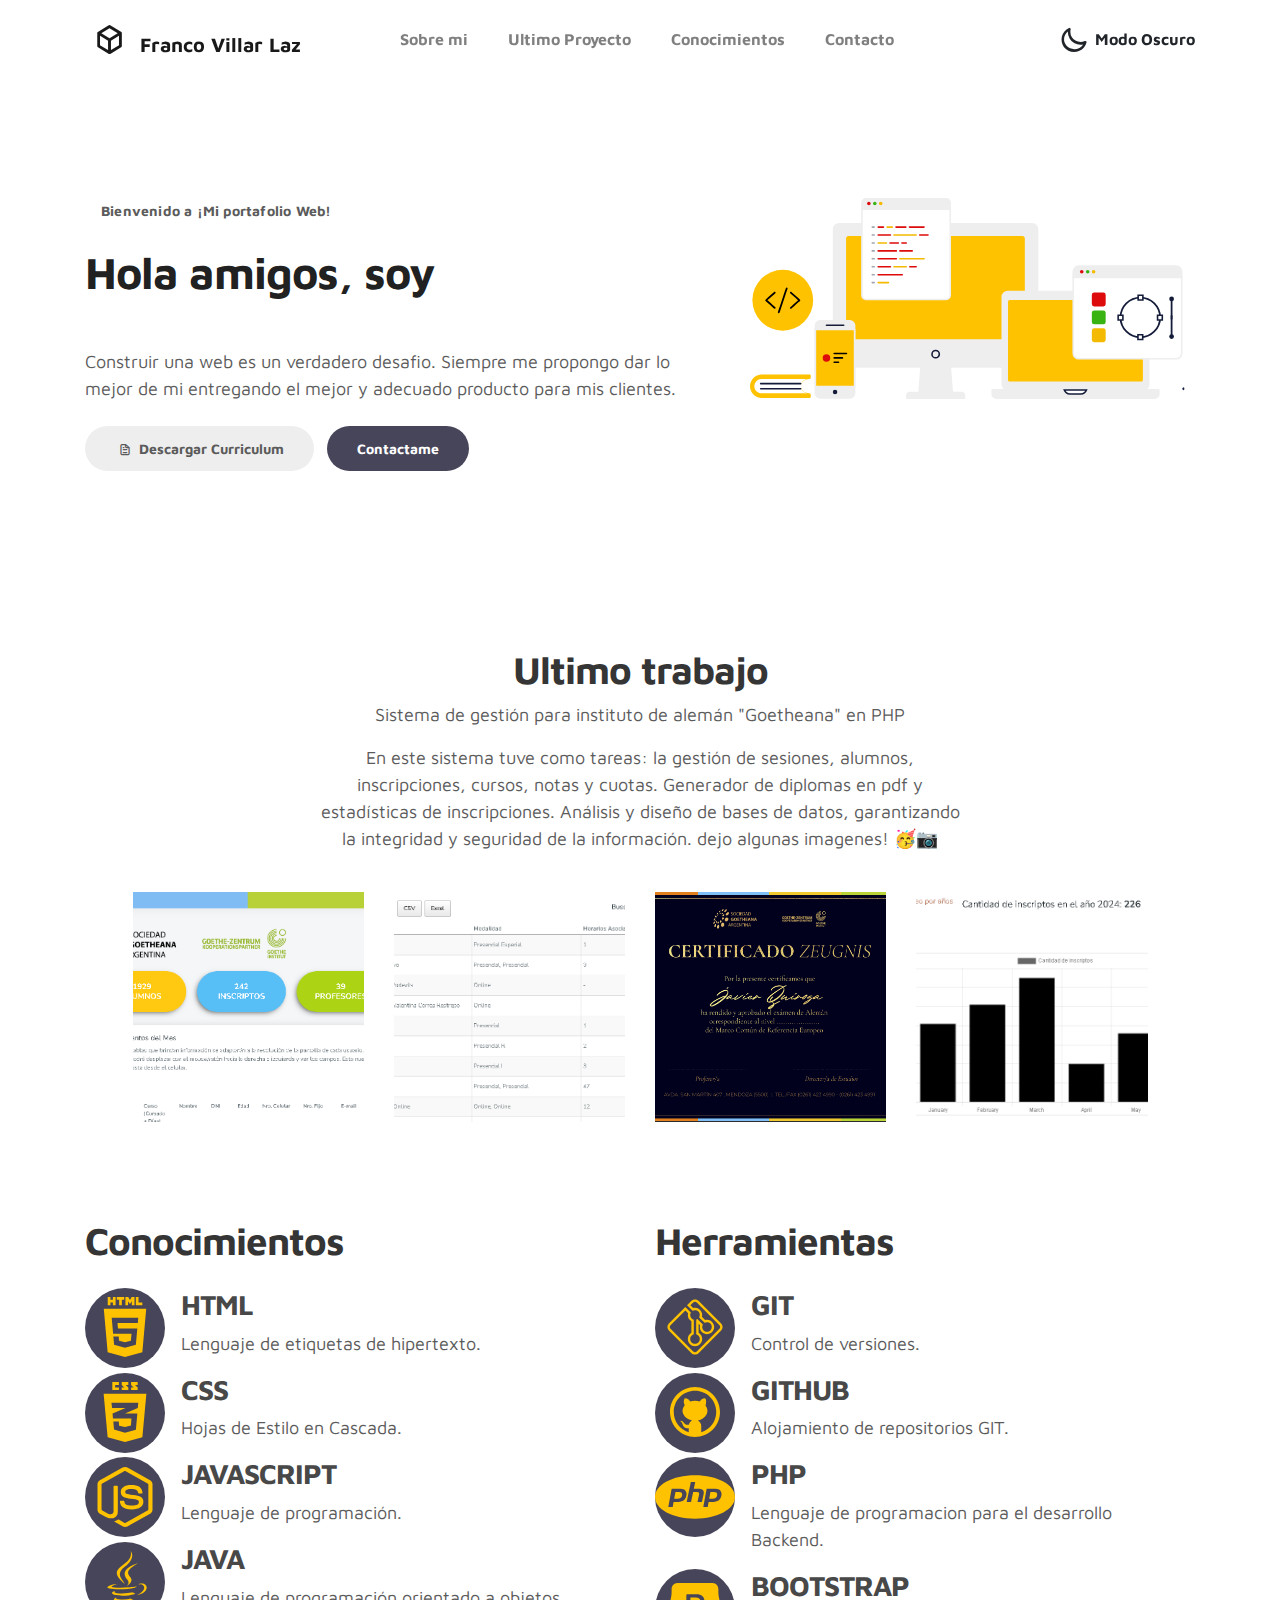
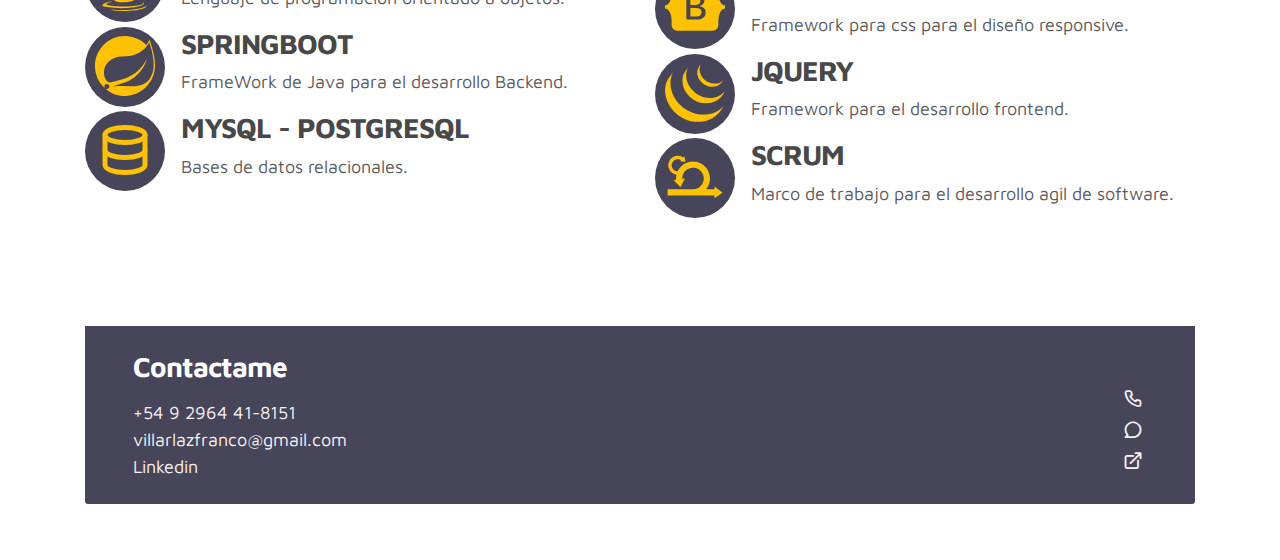
==== commit f189720a: "Act" ====
--- a/index.html
+++ b/index.html
@@ -35,9 +35,9 @@
                     <li class="nav-item">
                         <a href="#about" class="nav-link"><span data-hover="Sobre mi">Sobre mi</span></a>
                     </li>
-                    <!-- <li class="nav-item">
-                        <a href="#project" class="nav-link"><span data-hover="Project">Proyectos</span></a>
-                    </li> -->
+                     <li class="nav-item">
+                        <a href="#project" class="nav-link"><span data-hover="Project">Ultimo Proyecto</span></a>
+                    </li> 
                     <li class="nav-item">
                         <a href="#resume" class="nav-link"><span data-hover="Conocimientos">Conocimientos</span></a>
                     </li>
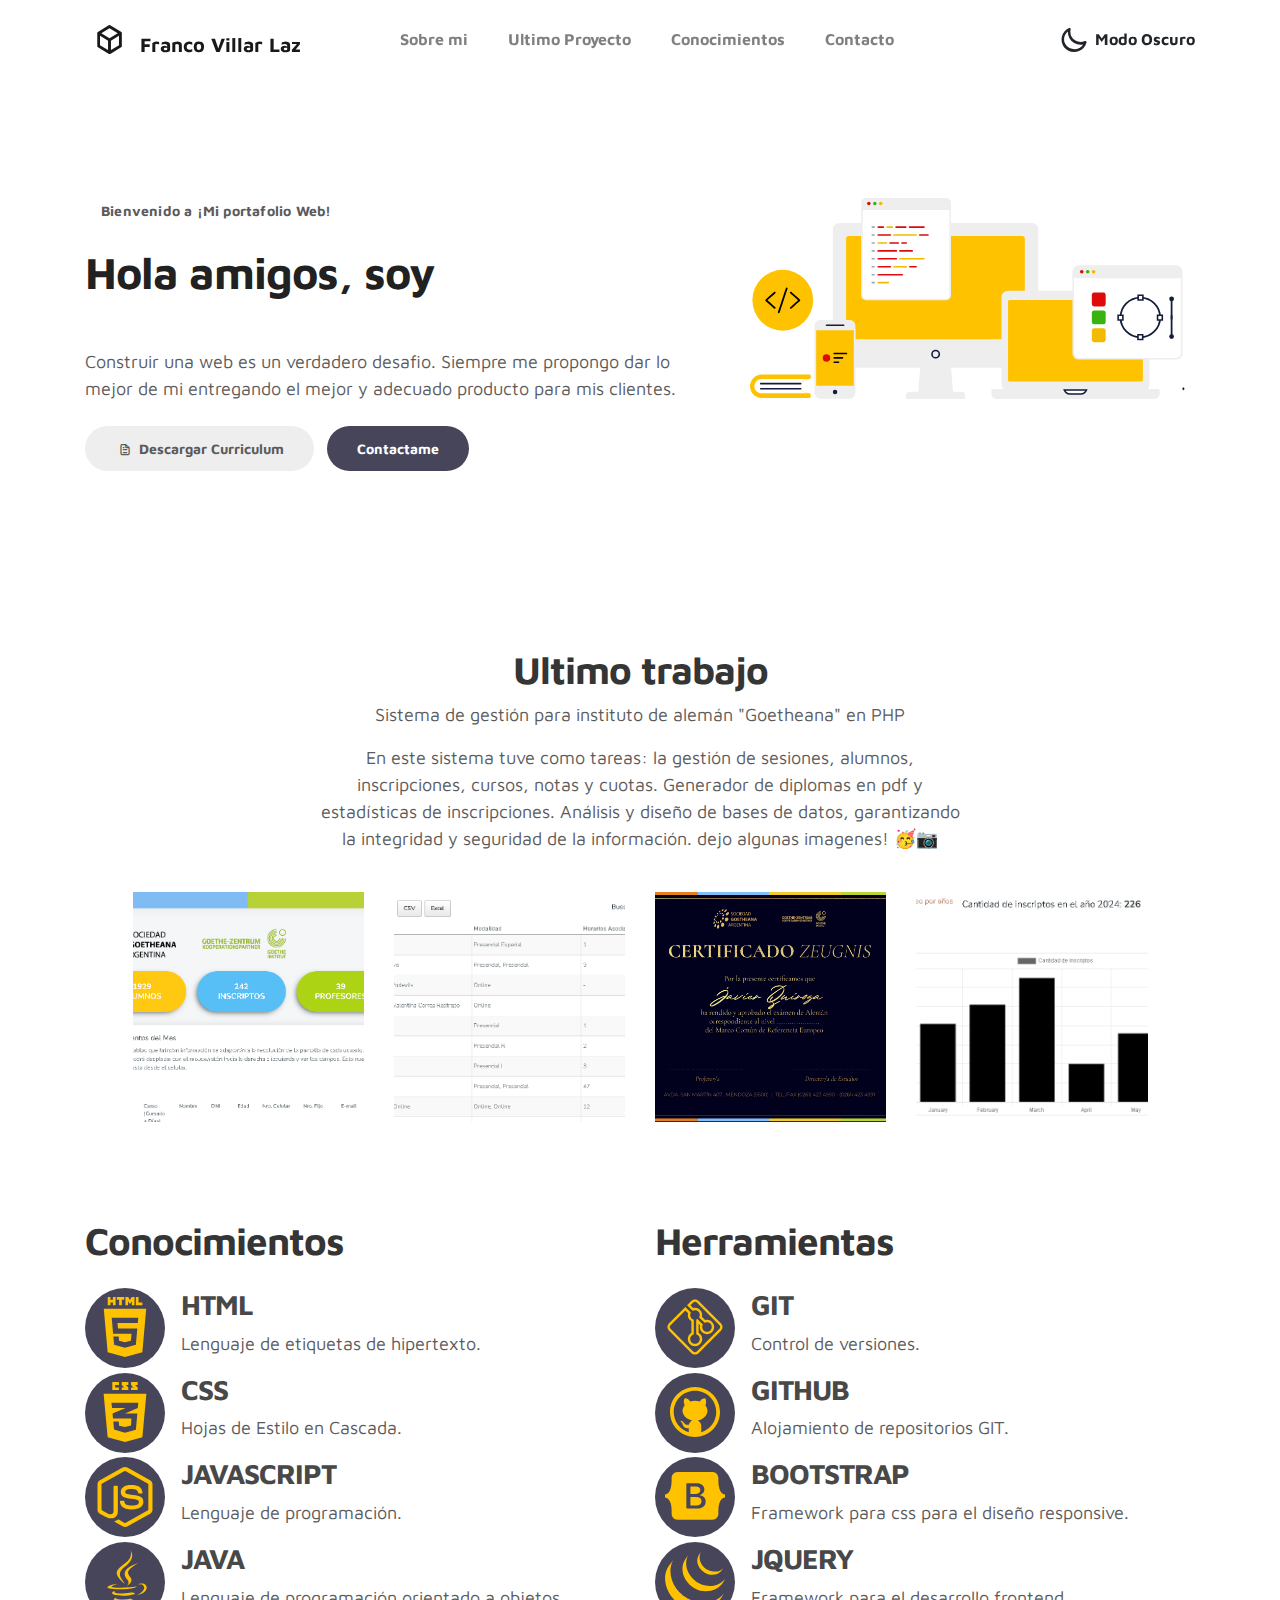
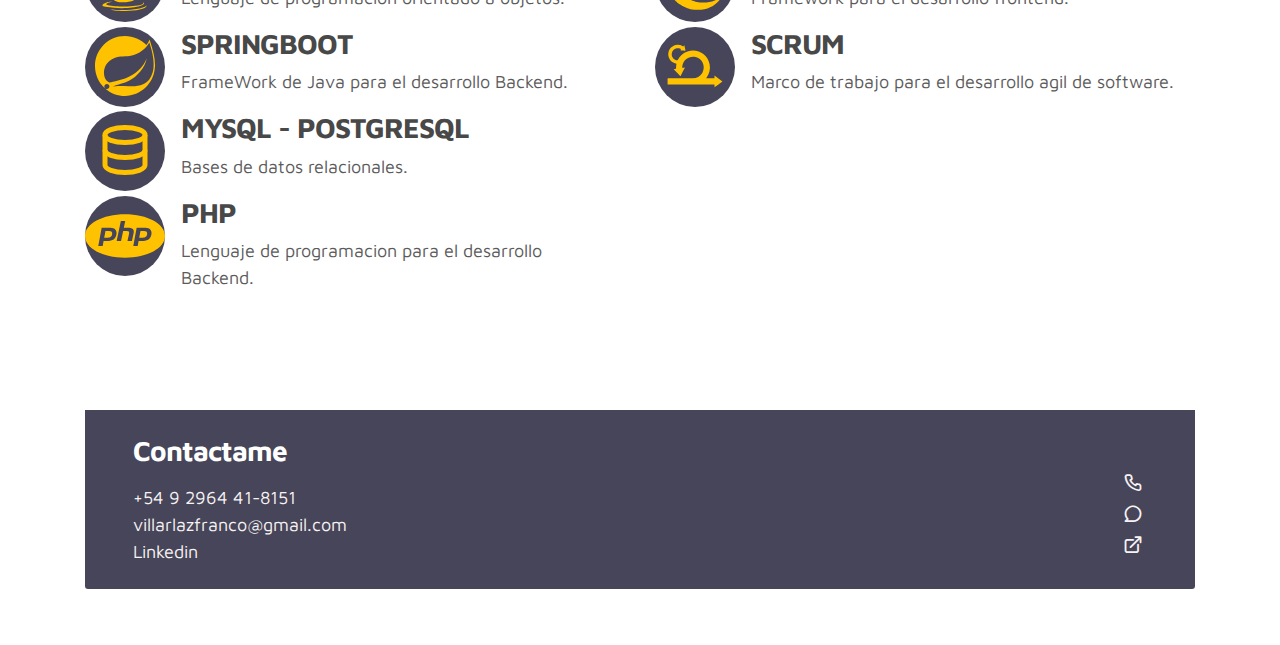
==== commit 3252af6a: "Act" ====
--- a/index.html
+++ b/index.html
@@ -258,6 +258,17 @@
                           </div>
 
                       </div>
+                      <div class="">
+                        <div class="timeline-yr">
+                            <span>
+                              <svg viewBox="0 0 24 24" fill="none" xmlns="http://www.w3.org/2000/svg"><g id="SVGRepo_bgCarrier" stroke-width="0"></g><g id="SVGRepo_tracerCarrier" stroke-linecap="round" stroke-linejoin="round"></g><g id="SVGRepo_iconCarrier"> <path d="M12 5.5C5.27148 5.5 0 8.35547 0 12C0 15.6445 5.27148 18.5 12 18.5C18.7285 18.5 24 15.6445 24 12C24 8.35547 18.7285 5.5 12 5.5ZM10.7539 7.5H12.0645L11.6484 9.5H12.8184C13.5605 9.5 14.0586 9.60352 14.3418 9.86328C14.6191 10.1191 14.7031 10.5391 14.5918 11.1113L14.0723 13.5H12.7402L13.2188 11.291C13.2773 10.9883 13.2539 10.7773 13.1523 10.666C13.0508 10.5547 12.8281 10.5 12.4941 10.5H11.4453L10.8125 13.5H9.5L10.7539 7.5ZM5 9.5H7.66602C8.9375 9.5 9.70703 10.3516 9.40625 11.623C9.05664 13.0996 8.11914 13.5 6.39648 13.5H5.57227L5.31055 15H3.98633L5 9.5ZM15.5 9.5H18.166C19.4375 9.5 20.207 10.3516 19.9062 11.623C19.5566 13.0996 18.6191 13.5 16.8965 13.5H16.0723L15.8105 15H14.4863L15.5 9.5ZM6.13477 10.5L5.75781 12.5H6.61328C7.35352 12.5 8.04102 12.416 8.15625 11.3125C8.19922 10.8848 8.02148 10.5 7.16602 10.5H6.13477ZM16.6348 10.5L16.2578 12.5H17.1133C17.8535 12.5 18.541 12.416 18.6562 11.3125C18.6992 10.8848 18.5215 10.5 17.666 10.5H16.6348Z" fill="#ffc200"></path> </g></svg>
+                            </span>
+                        </div>
+                        <div class="timeline-info">
+                            <h3><span>PHP</span></h3>
+                            <p>Lenguaje de programacion para el desarrollo Backend.</p>
+                        </div>
+                    </div>
                     </div>
                 </div>
 
@@ -285,17 +296,7 @@
                               <p>Alojamiento de repositorios GIT.</p >
                           </div>
                         </div> 
-                        <div class="">
-                          <div class="timeline-yr">
-                              <span>
-                                <svg viewBox="0 0 24 24" fill="none" xmlns="http://www.w3.org/2000/svg"><g id="SVGRepo_bgCarrier" stroke-width="0"></g><g id="SVGRepo_tracerCarrier" stroke-linecap="round" stroke-linejoin="round"></g><g id="SVGRepo_iconCarrier"> <path d="M12 5.5C5.27148 5.5 0 8.35547 0 12C0 15.6445 5.27148 18.5 12 18.5C18.7285 18.5 24 15.6445 24 12C24 8.35547 18.7285 5.5 12 5.5ZM10.7539 7.5H12.0645L11.6484 9.5H12.8184C13.5605 9.5 14.0586 9.60352 14.3418 9.86328C14.6191 10.1191 14.7031 10.5391 14.5918 11.1113L14.0723 13.5H12.7402L13.2188 11.291C13.2773 10.9883 13.2539 10.7773 13.1523 10.666C13.0508 10.5547 12.8281 10.5 12.4941 10.5H11.4453L10.8125 13.5H9.5L10.7539 7.5ZM5 9.5H7.66602C8.9375 9.5 9.70703 10.3516 9.40625 11.623C9.05664 13.0996 8.11914 13.5 6.39648 13.5H5.57227L5.31055 15H3.98633L5 9.5ZM15.5 9.5H18.166C19.4375 9.5 20.207 10.3516 19.9062 11.623C19.5566 13.0996 18.6191 13.5 16.8965 13.5H16.0723L15.8105 15H14.4863L15.5 9.5ZM6.13477 10.5L5.75781 12.5H6.61328C7.35352 12.5 8.04102 12.416 8.15625 11.3125C8.19922 10.8848 8.02148 10.5 7.16602 10.5H6.13477ZM16.6348 10.5L16.2578 12.5H17.1133C17.8535 12.5 18.541 12.416 18.6562 11.3125C18.6992 10.8848 18.5215 10.5 17.666 10.5H16.6348Z" fill="#ffc200"></path> </g></svg>
-                              </span>
-                          </div>
-                          <div class="timeline-info">
-                              <h3><span>PHP</span></h3>
-                              <p>Lenguaje de programacion para el desarrollo Backend.</p>
-                          </div>
-                      </div>
+                        
                       
                         <div class="">
                              <div class="timeline-yr">
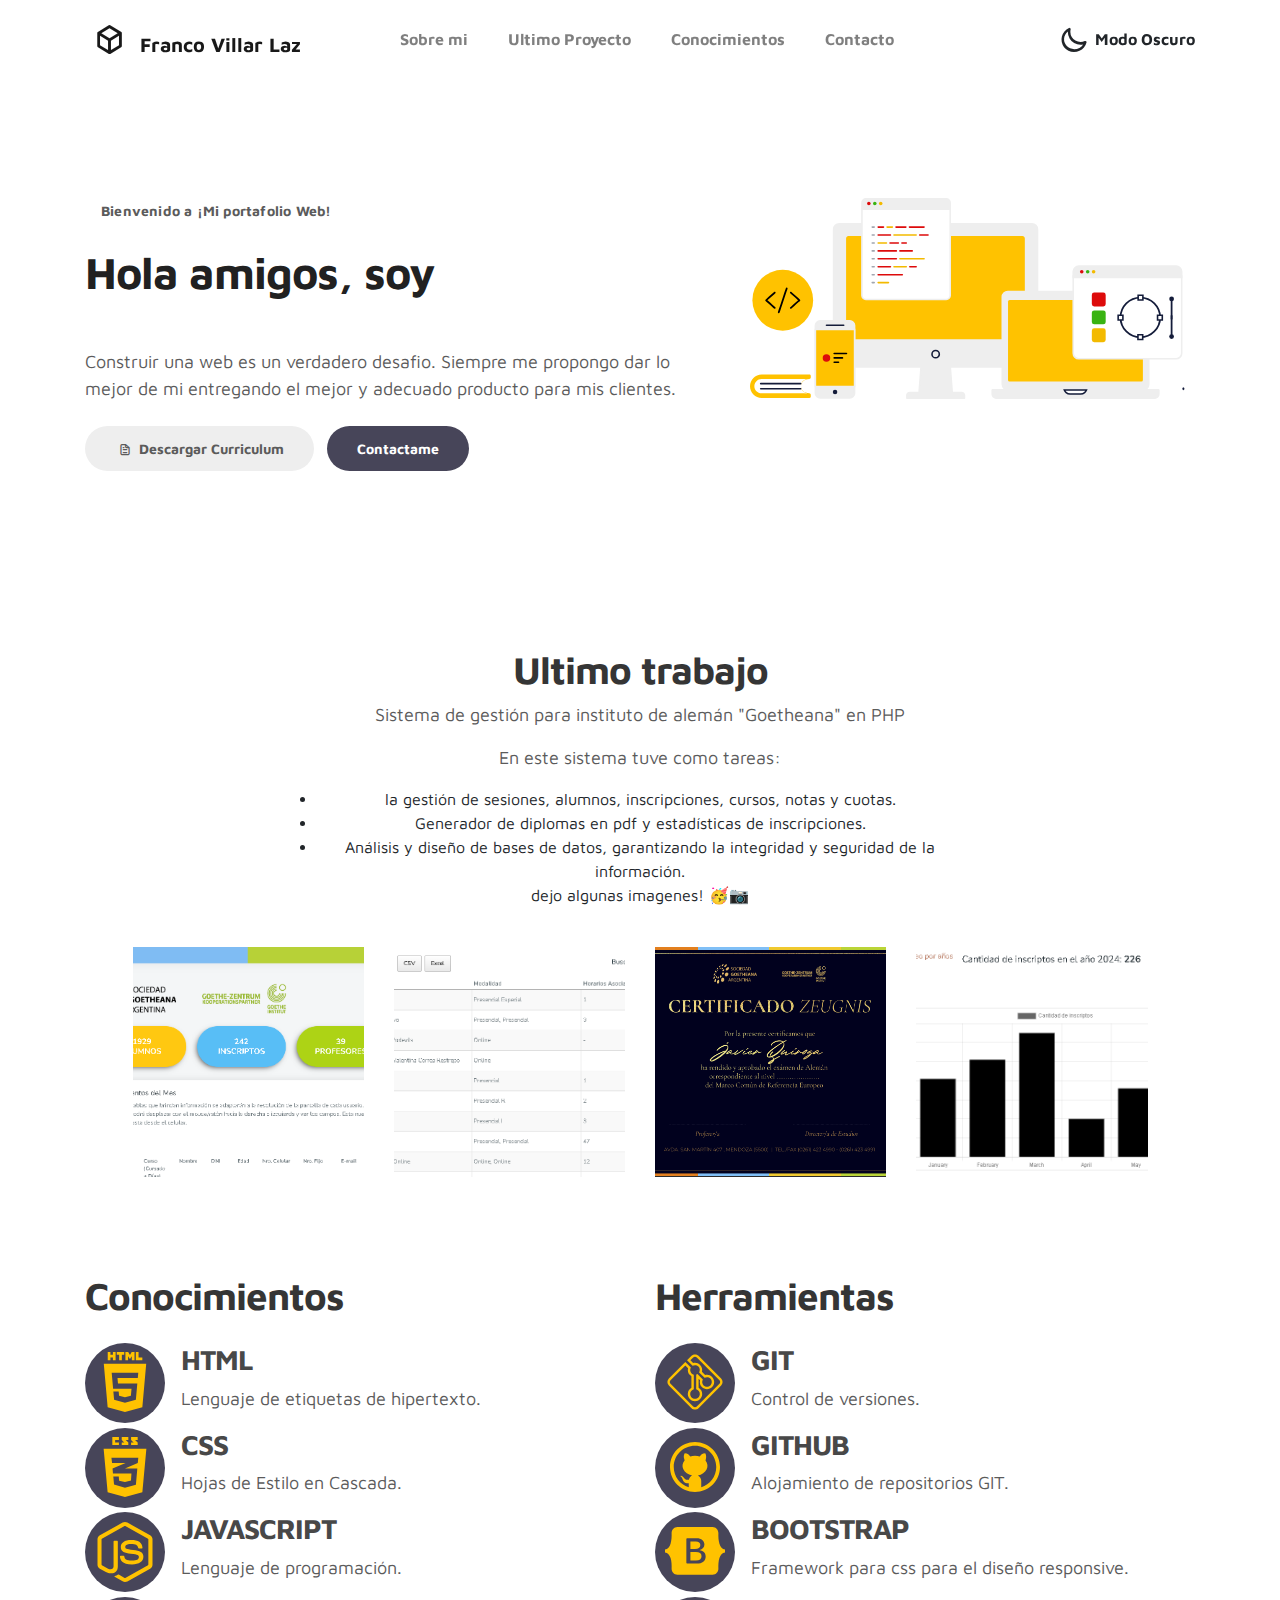
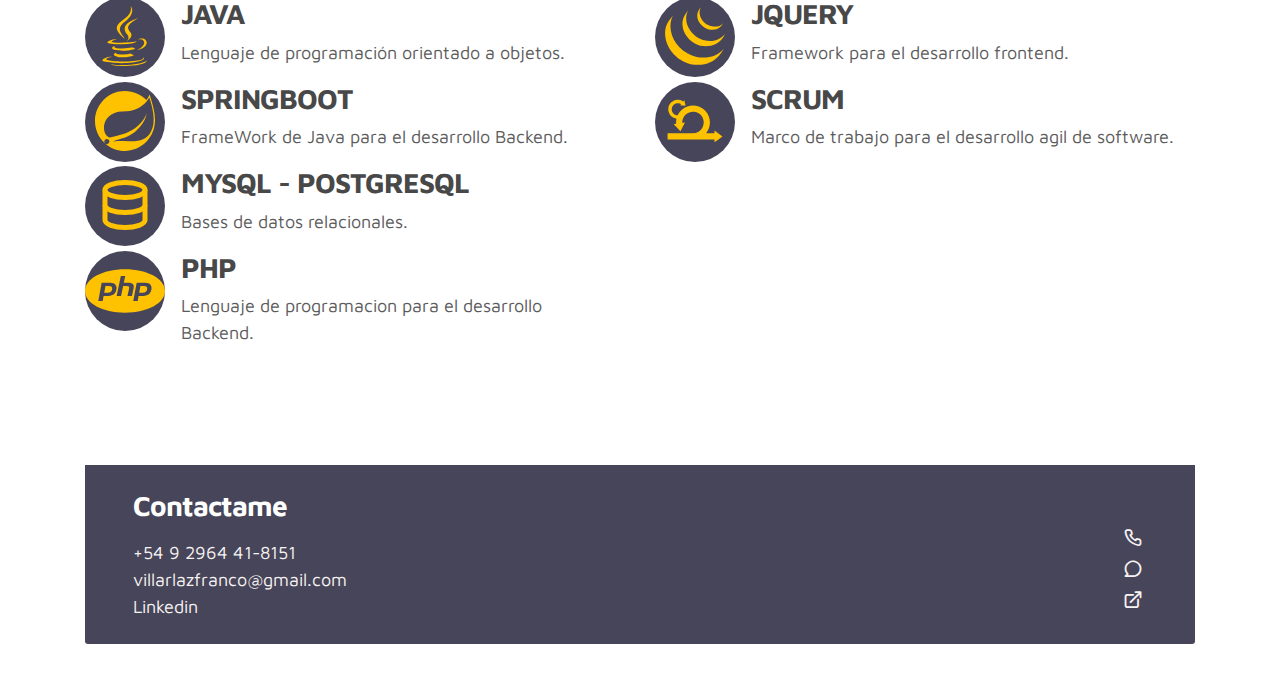
==== commit 17697c26: "Act" ====
--- a/index.html
+++ b/index.html
@@ -107,11 +107,11 @@
                         <p>Sistema de gestión para instituto de alemán "Goetheana" en PHP</p>
                         <p>En este sistema tuve como tareas:
 
-                          la gestión de sesiones, alumnos, inscripciones, cursos, notas y
-                          cuotas.
-                          Generador de diplomas en pdf y estadísticas de inscripciones.
-                          Análisis y diseño de bases de datos, garantizando la integridad y
-                          seguridad de la información.
+                          <li>la gestión de sesiones, alumnos, inscripciones, cursos, notas y
+                          cuotas.</li>
+                          <li>Generador de diplomas en pdf y estadísticas de inscripciones.</li>
+                          <li>Análisis y diseño de bases de datos, garantizando la integridad y
+                          seguridad de la información.</li>
                           dejo algunas imagenes! 🥳📷
                           </p><br>
                       </div>
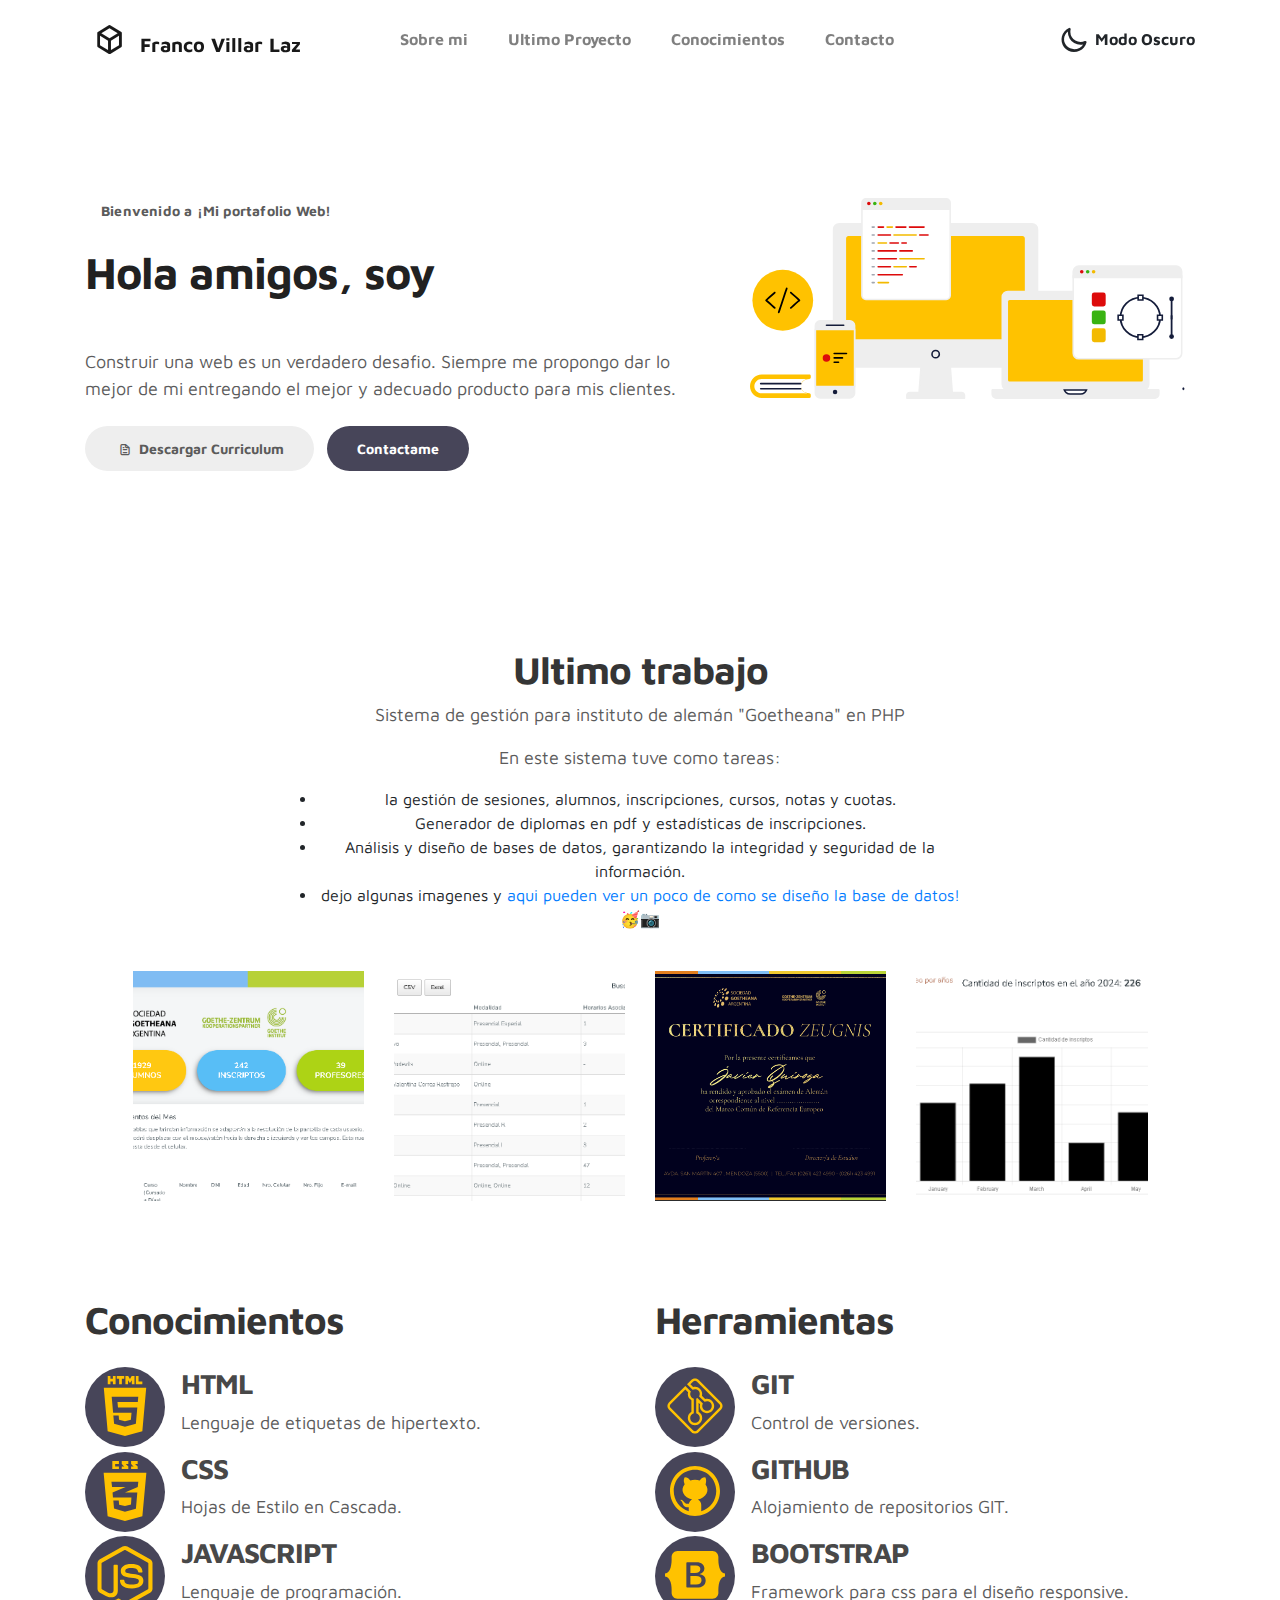
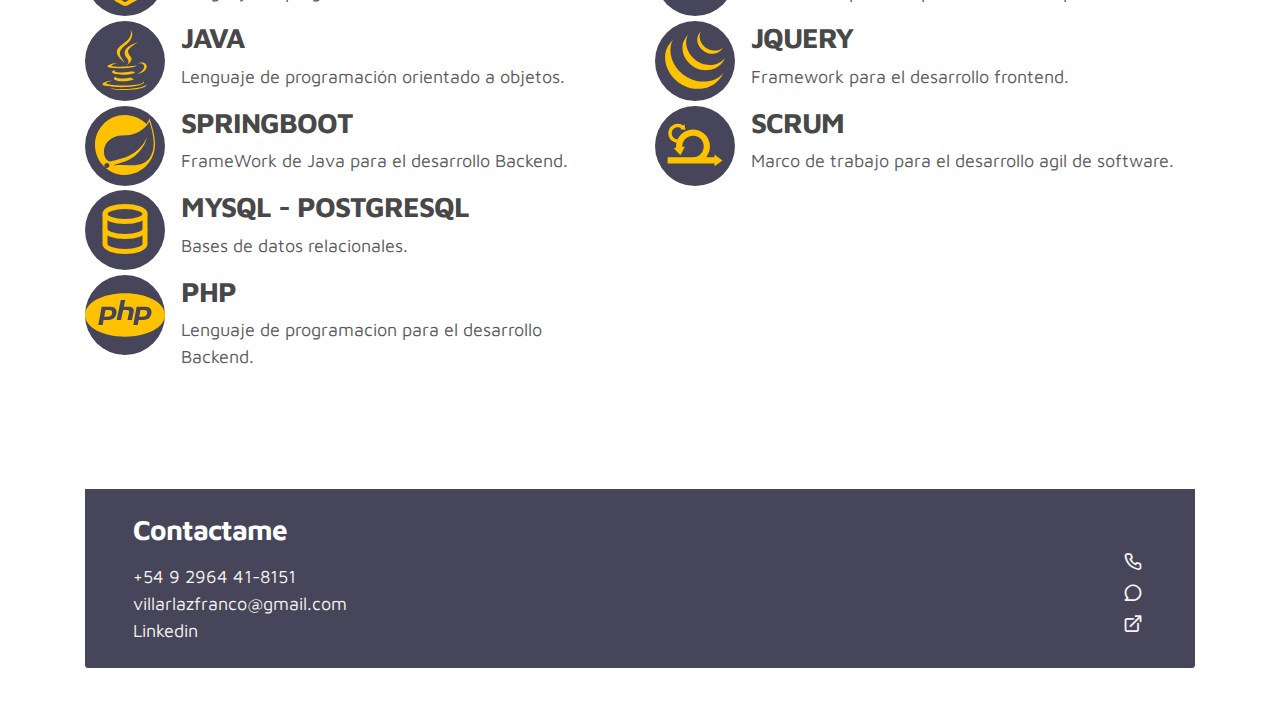
==== commit 379dd463: "Act" ====
--- a/index.html
+++ b/index.html
@@ -112,8 +112,8 @@
                           <li>Generador de diplomas en pdf y estadísticas de inscripciones.</li>
                           <li>Análisis y diseño de bases de datos, garantizando la integridad y
                           seguridad de la información.</li>
-                          dejo algunas imagenes! 🥳📷
-                          </p><br>
+                          <li>dejo algunas imagenes y <a href="https://dbdiagram.io/d/Diagrama-instituto-6671960b5a764b3c72ca1804">aqui pueden ver un poco de como se diseño la base de datos!</a> 🥳📷
+                          </li></p><br>
                       </div>
 
                       <div class="row" id="gallery" data-toggle="modal" data-target="#exampleModal">
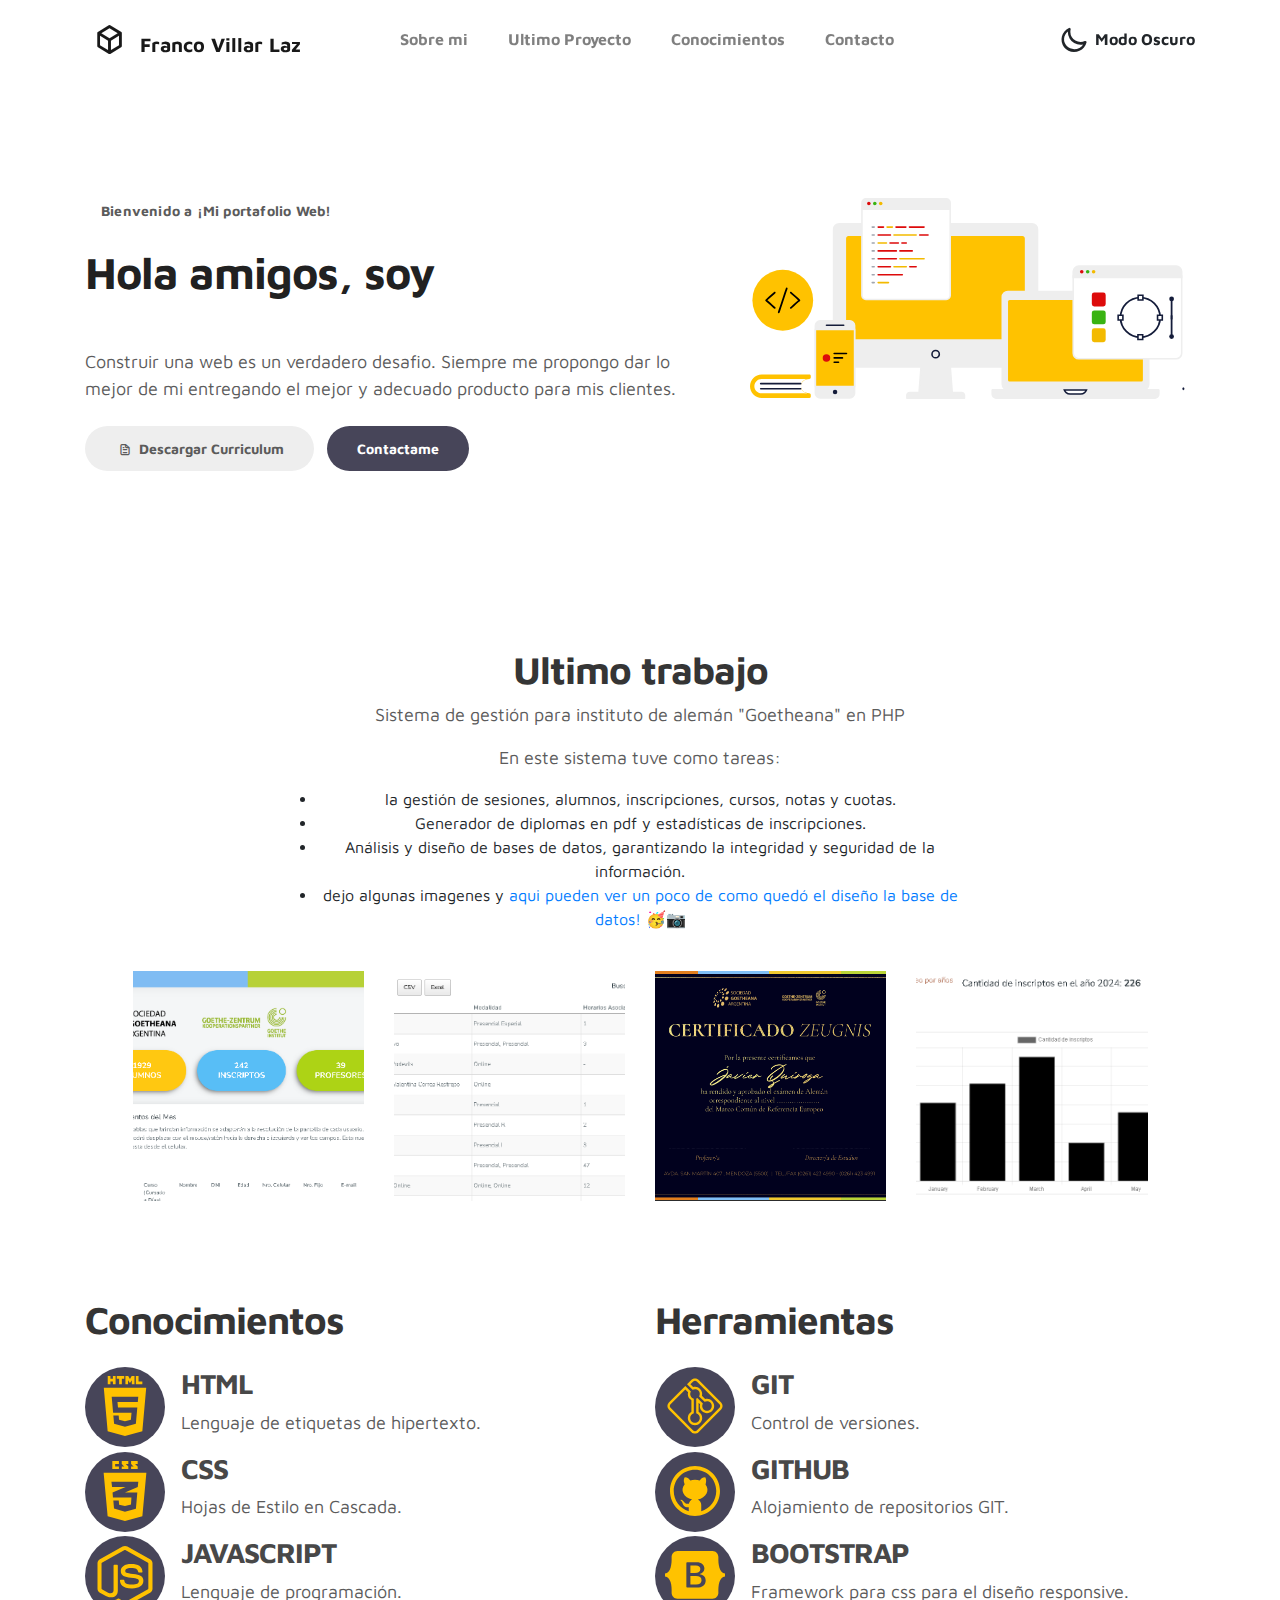
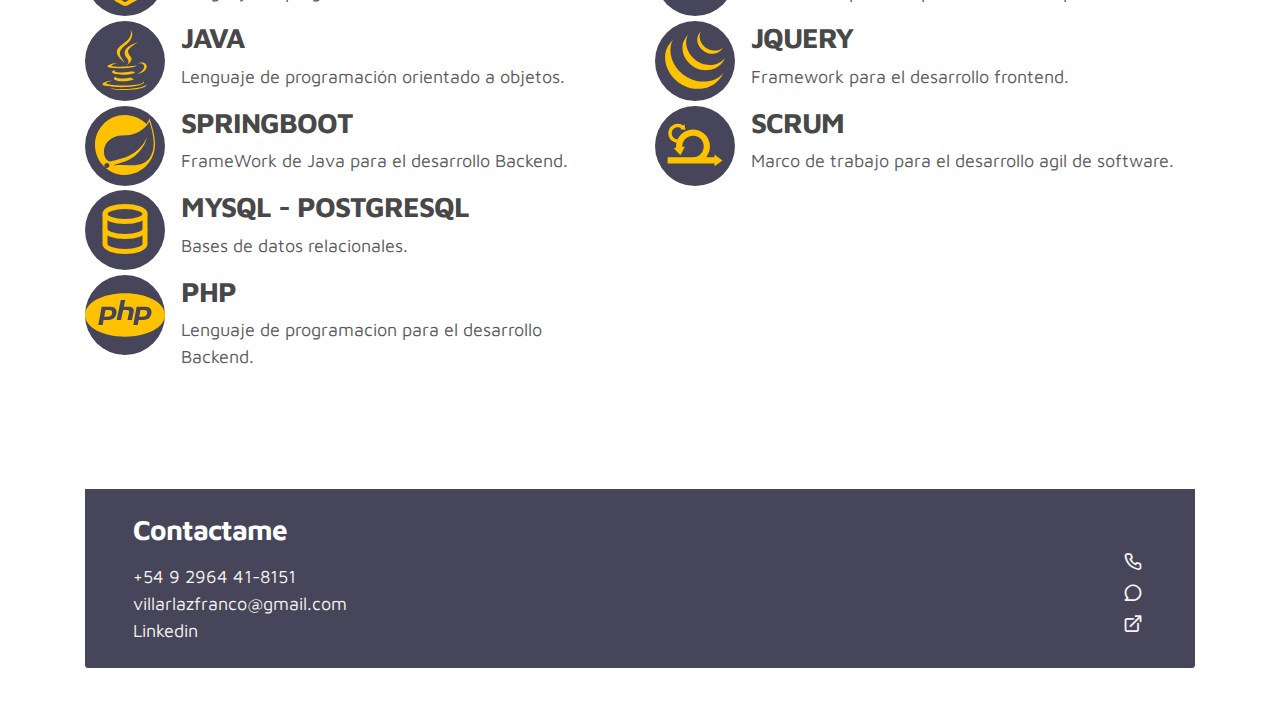
==== commit b321a2c9: "Act" ====
--- a/index.html
+++ b/index.html
@@ -112,7 +112,7 @@
                           <li>Generador de diplomas en pdf y estadísticas de inscripciones.</li>
                           <li>Análisis y diseño de bases de datos, garantizando la integridad y
                           seguridad de la información.</li>
-                          <li>dejo algunas imagenes y <a href="https://dbdiagram.io/d/Diagrama-instituto-6671960b5a764b3c72ca1804">aqui pueden ver un poco de como se diseño la base de datos!</a> 🥳📷
+                          <li>dejo algunas imagenes y <a href="https://dbdiagram.io/d/Diagrama-instituto-6671960b5a764b3c72ca1804">aqui pueden ver un poco de como quedó el diseño la base de datos!</a> 🥳📷
                           </li></p><br>
                       </div>
 
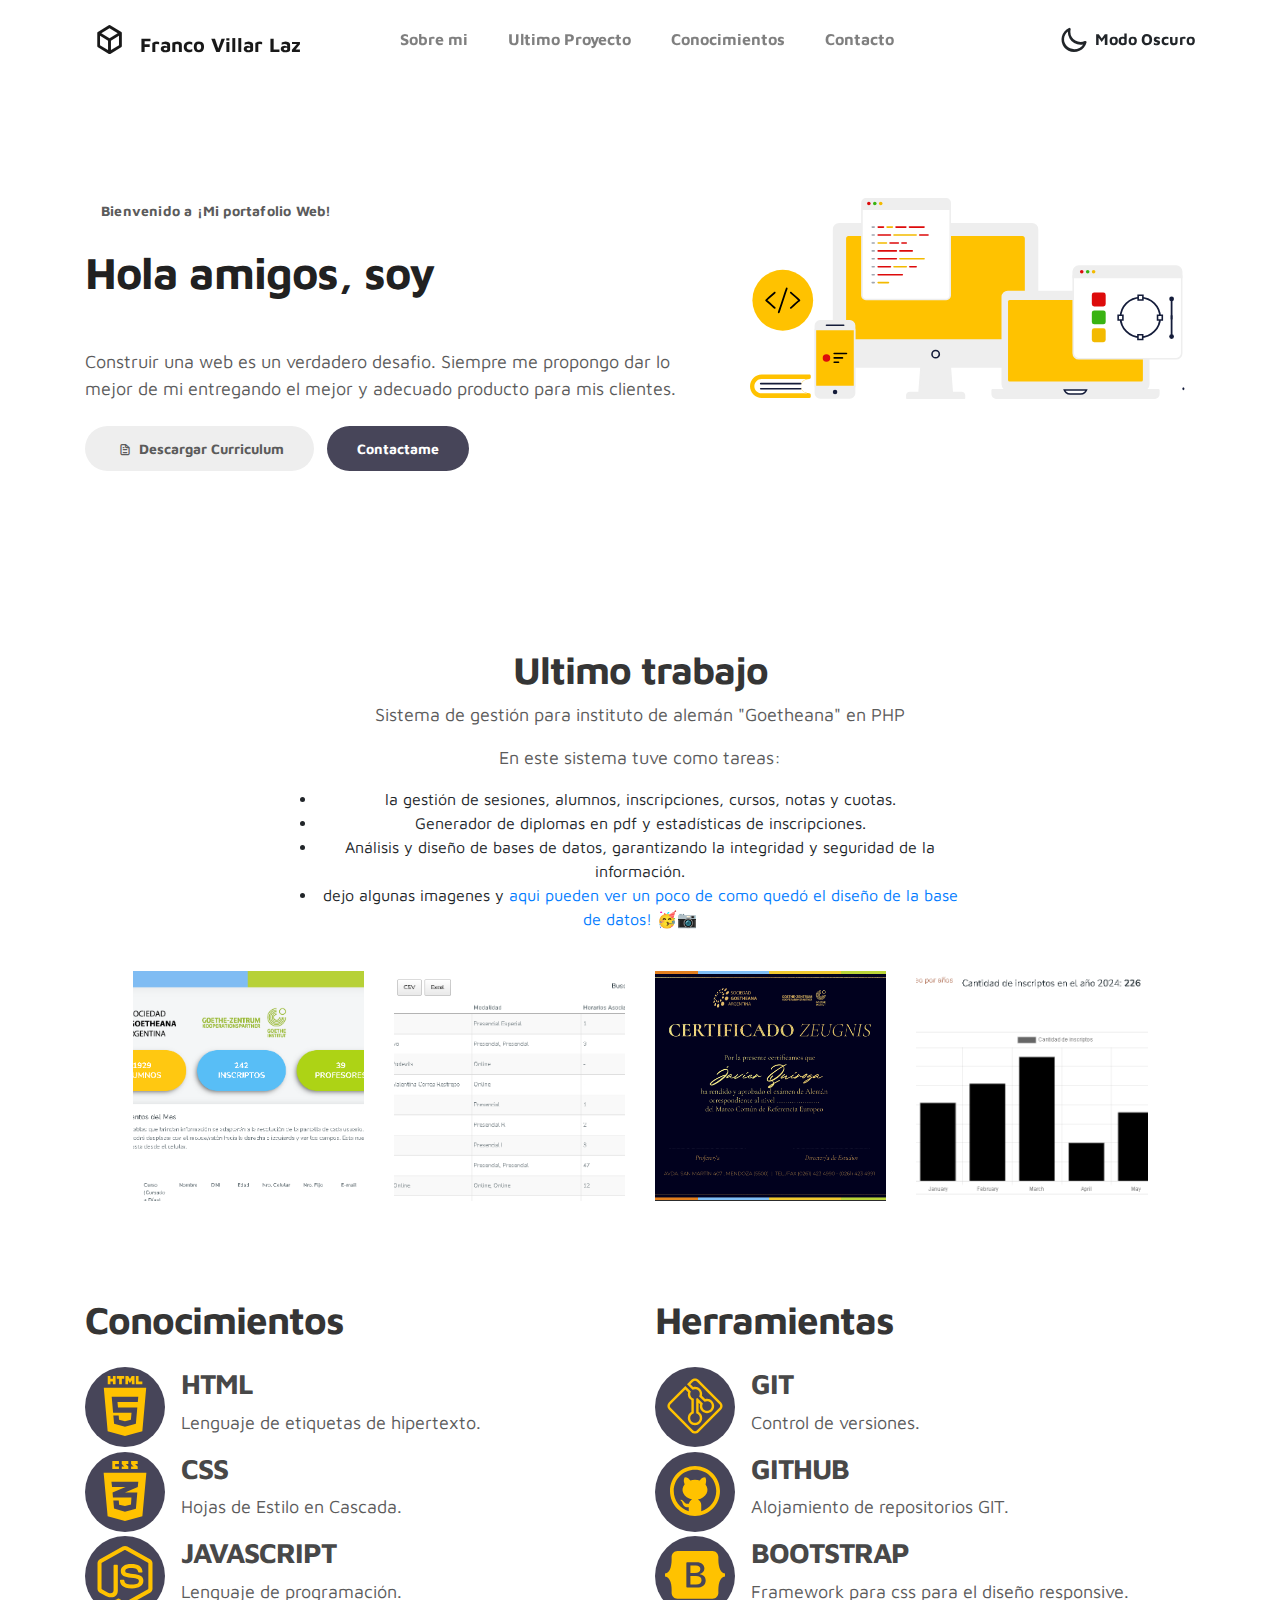
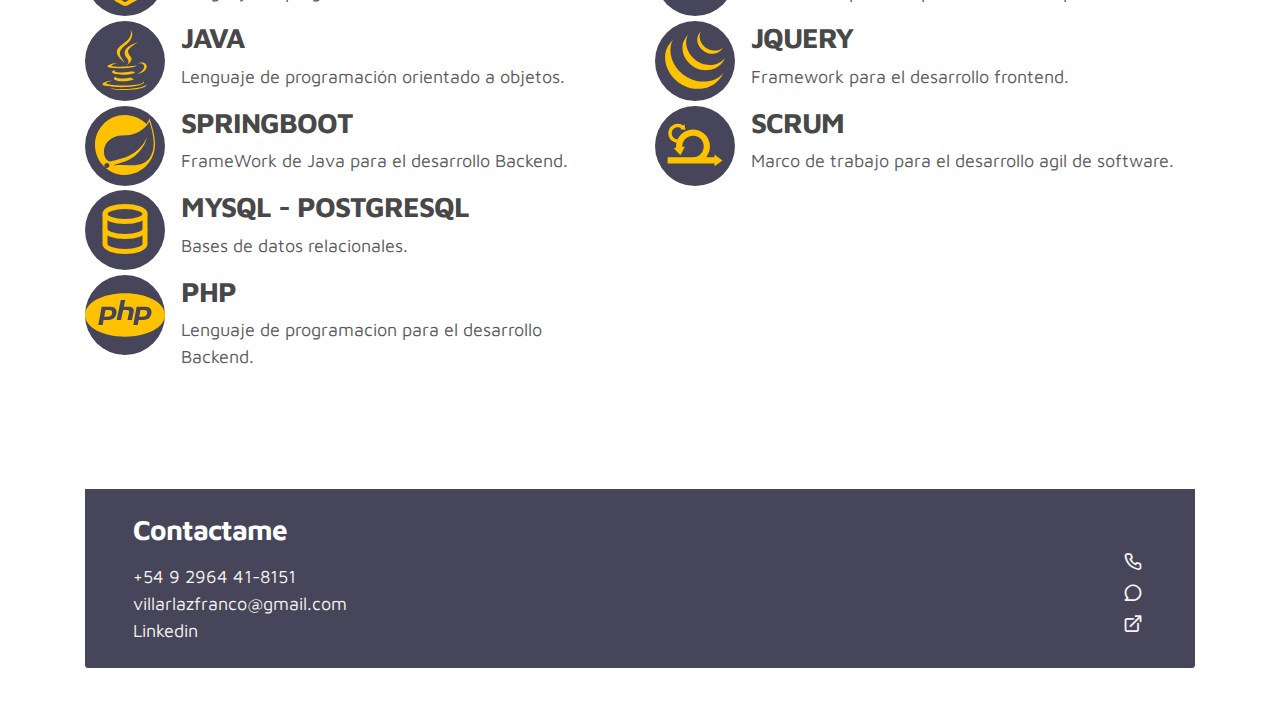
==== commit d1e84cb9: "Act" ====
--- a/index.html
+++ b/index.html
@@ -112,7 +112,7 @@
                           <li>Generador de diplomas en pdf y estadísticas de inscripciones.</li>
                           <li>Análisis y diseño de bases de datos, garantizando la integridad y
                           seguridad de la información.</li>
-                          <li>dejo algunas imagenes y <a href="https://dbdiagram.io/d/Diagrama-instituto-6671960b5a764b3c72ca1804">aqui pueden ver un poco de como quedó el diseño la base de datos!</a> 🥳📷
+                          <li>dejo algunas imagenes y <a href="https://dbdiagram.io/d/Diagrama-instituto-6671960b5a764b3c72ca1804">aqui pueden ver un poco de como quedó el diseño de la base de datos!</a> 🥳📷
                           </li></p><br>
                       </div>
 
